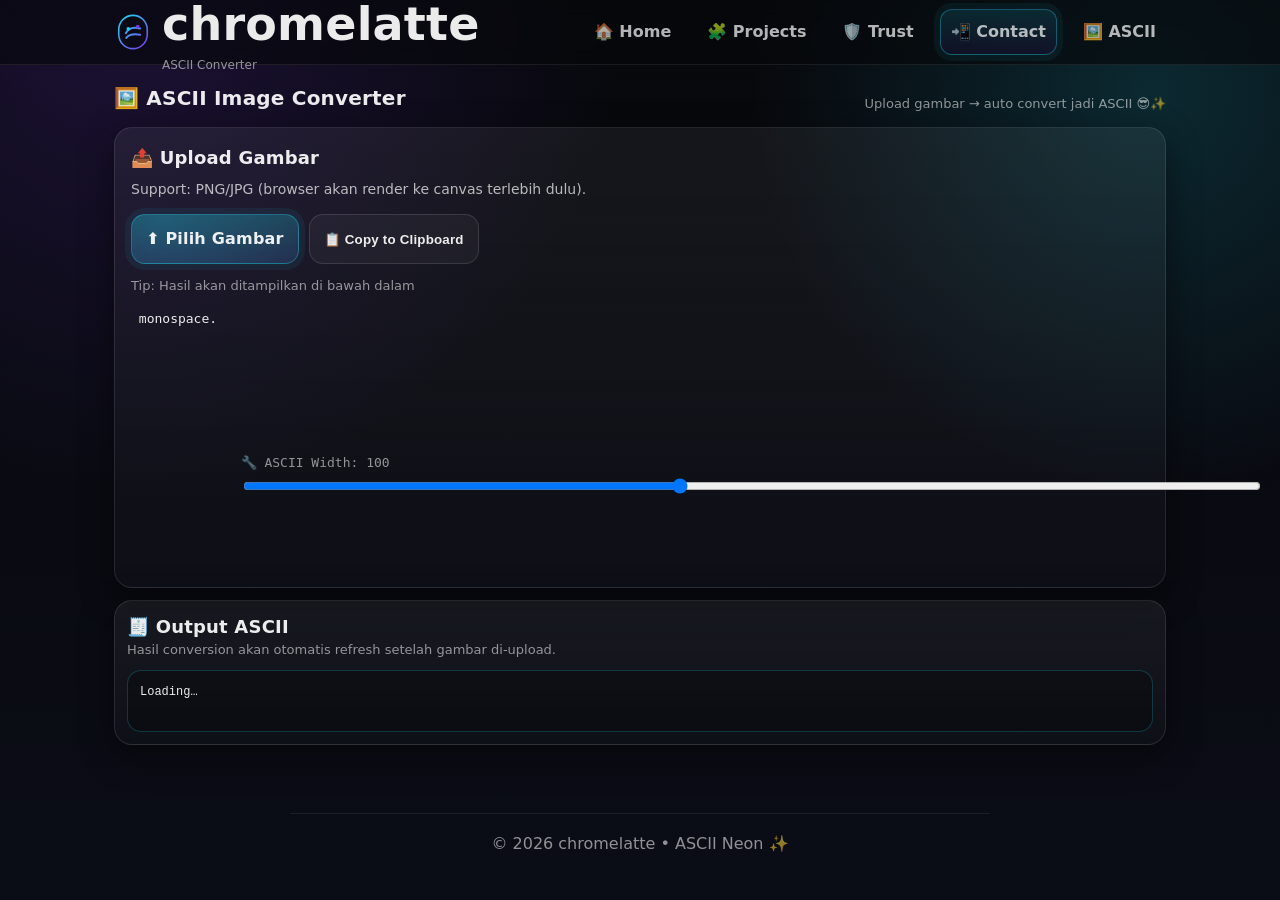
==== ascii.html @ de027ec0 "tambah halaman ascii dan update navigasi" ====
<!doctype html>
<html lang="id">
<head>
  <meta charset="utf-8" />
  <meta name="viewport" content="width=device-width, initial-scale=1" />
  <title>ASCII Image Converter</title>
  <link rel="stylesheet" href="css/style.css" />
</head>
<body>
  <header class="nav">
    <div class="container nav-inner">
      <a class="brand" href="index.html" aria-label="Home">
        <svg width="38" height="38" viewBox="0 0 48 48" fill="none" xmlns="http://www.w3.org/2000/svg" aria-hidden="true">
          <defs>
            <linearGradient id="g" x1="8" y1="6" x2="42" y2="44" gradientUnits="userSpaceOnUse">
              <stop stop-color="#22D3EE"/>
              <stop offset="1" stop-color="#7C3AED"/>
            </linearGradient>
          </defs>
          <path d="M24 3C33.9 3 42 11.1 42 21V27C42 36.9 33.9 45 24 45C14.1 45 6 36.9 6 27V21C6 11.1 14.1 3 24 3Z" stroke="url(#g)" stroke-width="2"/>
          <path d="M15 25.5C18.2 19 24 17 33 19.5" stroke="url(#g)" stroke-width="2.5" stroke-linecap="round"/>
          <path d="M15.5 31.5C19 27 24 26 33 27.5" stroke="url(#g)" stroke-width="2.5" stroke-linecap="round"/>
          <circle cx="18" cy="20" r="2.2" fill="#22D3EE"/>
          <circle cx="30" cy="17" r="2.2" fill="#7C3AED"/>
        </svg>

        <span class="brand-text">
          <span class="title">chromelatte</span>
          <span class="subtitle">ASCII Converter</span>
        </span>
      </a>

      <nav class="nav-links" aria-label="Primary">
        <a class="nav-link" data-navlink href="index.html">🏠 Home</a>
        <a class="nav-link" data-navlink href="projects.html">🧩 Projects</a>
        <a class="nav-link" data-navlink href="trust.html">🛡️ Trust</a>
        <a class="nav-link nav-cta" data-navlink href="contact.html">📲 Contact</a>
        <a class="nav-link" data-navlink href="ascii.html">🖼️ ASCII</a>
      </nav>

      <button class="burger" type="button" data-burger aria-label="Open menu" aria-expanded="false">
        <span class="burger-lines" aria-hidden="true">
          <span></span><span></span><span></span>
        </span>
      </button>
    </div>

    <div class="mobile-panel" data-mobile-panel>
      <div class="container">
        <div class="mobile-links" aria-label="Mobile Navigation">
          <a class="nav-link" data-navlink href="index.html">🏠 Home</a>
          <a class="nav-link" data-navlink href="projects.html">🧩 Projects</a>
          <a class="nav-link" data-navlink href="trust.html">🛡️ Trust</a>
          <a class="nav-link" data-navlink href="ascii.html">🖼️ ASCII</a>
          <a class="nav-link nav-cta" data-navlink href="contact.html">📲 Contact</a>
        </div>
      </div>
    </div>
  </header>

  <main>
    <section class="section">
      <div class="container">
        <div class="section-head">
          <h2 class="h2">🖼️ ASCII Image Converter</h2>
          <p class="small-note">Upload gambar → auto convert jadi ASCII 😎✨</p>
        </div>

        <div class="grid" style="grid-template-columns: 1fr; gap: 12px;">
          <div class="callout">
            <h3 class="card-title">📤 Upload Gambar</h3>
            <p class="card-desc">Support: PNG/JPG (browser akan render ke canvas terlebih dulu).</p>

            <div class="card-actions" style="margin-top: 10px;">
              <label class="btn btn-primary" style="cursor:pointer;">
                ⬆️ Pilih Gambar
                <input id="imageInput" type="file" accept="image/*" style="display:none" />
              </label>

              <button id="copyBtn" class="btn" type="button" disabled>
                📋 Copy to Clipboard
              </button>
            </div>

            <p class="small-note" style="margin-top: 12px;">
              Tip: Hasil akan ditampilkan di bawah dalam <code><pre></code> monospace.
            </p>

            <div style="margin-top: 14px;">
              <label class="small-note" for="widthRange">🔧 ASCII Width: <span id="widthValue">100</span></label>
              <input id="widthRange" type="range" min="40" max="180" value="100" step="1" style="width:100%; margin-top:6px;" />
            </div>
          </div>

          <div class="callout" style="padding: 12px;">
            <h3 class="card-title">🧾 Output ASCII</h3>
            <p class="small-note">Hasil conversion akan otomatis refresh setelah gambar di-upload.</p>

            <pre id="asciiOutput"
                 style="margin: 10px 0 0; padding: 12px; border-radius: 14px; border: 1px solid rgba(34, 211, 238, 0.22); background: rgba(0,0,0,0.25); overflow:auto; font-family: ui-monospace, SFMono-Regular, Menlo, Monaco, Consolas, 'Liberation Mono', 'Courier New', monospace; font-size: 12px; max-height: 55vh;">
Loading…
            </pre>
          </div>
        </div>
      </div>
    </section>
  </main>

  <footer class="footer">
    <div class="line container">© <span id="year"></span> chromelatte • ASCII Neon ✨</div>
  </footer>

  <script>
    document.getElementById('year').textContent = new Date().getFullYear();
  </script>

  <script>
    const imageInput = document.getElementById('imageInput');
    const asciiOutput = document.getElementById('asciiOutput');
    const copyBtn = document.getElementById('copyBtn');
    const widthRange = document.getElementById('widthRange');
    const widthValue = document.getElementById('widthValue');

    // Dark Minimal Neon palette by character density
    // From lightest -> darkest. We'll reverse based on luminance.
    const charset = ' .,:;i1tfLCG08@';

    widthValue.textContent = widthRange.value;
    widthRange.addEventListener('input', () => {
      widthValue.textContent = widthRange.value;
      // If we already have an ASCII output, regenerate from last image if available
      if (lastImageBitmap) {
        generateAsciiFromBitmap(lastImageBitmap);
      }
    });

    let lastImageBitmap = null;

    imageInput.addEventListener('change', async (e) => {
      const file = e.target.files && e.target.files[0];
      if (!file) return;

      const bitmap = await createImageBitmap(file);
      lastImageBitmap = bitmap;
      await generateAsciiFromBitmap(bitmap);
    });

    async function generateAsciiFromBitmap(bitmap) {
      try {
        asciiOutput.textContent = '⏳ Converting...';
        copyBtn.disabled = true;

        const targetWidth = Number(widthRange.value);

        // Calculate aspect ratio correction for font: characters are taller than wide.
        // Empirically 0.55 works okay.
        const aspect = bitmap.height / bitmap.width;
        const fontAspect = 0.55;
        const targetHeight = Math.max(1, Math.round(targetWidth * aspect * fontAspect));

        const canvas = document.createElement('canvas');
        const ctx = canvas.getContext('2d', { willReadFrequently: true });
        canvas.width = targetWidth;
        canvas.height = targetHeight;

        // Draw and sample
        ctx.drawImage(bitmap, 0, 0, targetWidth, targetHeight);
        const imgData = ctx.getImageData(0, 0, targetWidth, targetHeight);
        const data = imgData.data;

        // Build ASCII
        let out = '';
        for (let y = 0; y < targetHeight; y++) {
          for (let x = 0; x < targetWidth; x++) {
            const i = (y * targetWidth + x) * 4;
            const r = data[i];
            const g = data[i + 1];
            const b = data[i + 2];

            // Relative luminance
            const lum = 0.2126 * r + 0.7152 * g + 0.0722 * b;

            // Map lum (0..255) to charset index
            const idx = Math.floor((lum / 255) * (charset.length - 1));
            // Darker pixels should use denser chars at the end, so invert index.
            const char = charset[charset.length - 1 - idx];
            out += char;
          }
          out += '\n';
        }

        asciiOutput.textContent = out;
        copyBtn.disabled = false;
      } catch (err) {
        console.error(err);
        asciiOutput.textContent = '❌ Gagal mengonversi. Coba gambar lain ya.';
        copyBtn.disabled = true;
      }
    }

    copyBtn.addEventListener('click', async () => {
      const text = asciiOutput.textContent || '';
      if (!text.trim() || text.trim() === 'Loading…') return;

      try {
        await navigator.clipboard.writeText(text);
        copyBtn.textContent = '✅ Copied!';
        setTimeout(() => {
          copyBtn.textContent = '📋 Copy to Clipboard';
        }, 1200);
      } catch (err) {
        console.error(err);
        // Fallback: select & copy
        const range = document.createRange();
        range.selectNodeContents(asciiOutput);
        const sel = window.getSelection();
        sel.removeAllRanges();
        sel.addRange(range);
        document.execCommand('copy');
        sel.removeAllRanges();
        copyBtn.textContent = '✅ Copied!';
        setTimeout(() => {
          copyBtn.textContent = '📋 Copy to Clipboard';
        }, 1200);
      }
    });
  </script>
</body>
</html>
---- css/style.css ----
/* css/style.css
   Dark Minimalist Portfolio (Neon Accent) - mobile-first
   - Layout: Flexbox + Grid
   - Responsif: media queries untuk tablet & desktop
   - Safety: images & cards use max-width: 100%; height: auto;
*/

:root {
  --bg: #07080c;
  --bg2: #0b0d16;
  --card: rgba(255, 255, 255, 0.04);
  --card2: rgba(255, 255, 255, 0.06);
  --text: rgba(255, 255, 255, 0.92);
  --muted: rgba(255, 255, 255, 0.7);
  --muted2: rgba(255, 255, 255, 0.55);

  --neon: #7c3aed; /* violet */
  --neon2: #22d3ee; /* cyan */
  --good: #34d399;
  --warn: #fbbf24;

  --ring: rgba(124, 58, 237, 0.35);
  --shadow: 0 18px 60px rgba(0, 0, 0, 0.55);
  --shadow2: 0 10px 35px rgba(0, 0, 0, 0.45);

  --radius: 18px;
  --radius2: 14px;

  --maxw: 1100px;

  --nav-h: 64px;
}

* { box-sizing: border-box; }
html, body { height: 100%; }

body {
  margin: 0;
  font-family: ui-sans-serif, system-ui, -apple-system, Segoe UI, Roboto, Arial, "Noto Sans", "Helvetica Neue", sans-serif;
  color: var(--text);
  background:
    radial-gradient(900px circle at 10% 0%, rgba(124, 58, 237, 0.18), transparent 55%),
    radial-gradient(800px circle at 90% 10%, rgba(34, 211, 238, 0.16), transparent 50%),
    linear-gradient(180deg, var(--bg), var(--bg2));
  line-height: 1.5;
}

a { color: inherit; text-decoration: none; }

/* Accessibility */
:focus-visible {
  outline: 2px solid rgba(34, 211, 238, 0.75);
  outline-offset: 3px;
}

/* Responsive safety: images */
img, video, svg {
  max-width: 100%;
  height: auto;
  display: block;
}

/* Layout containers */
.container {
  width: 100%;
  max-width: var(--maxw);
  margin: 0 auto;
  padding: 0 16px;
}

/* Navbar */
.nav {
  position: sticky;
  top: 0;
  z-index: 50;
  backdrop-filter: blur(10px);
  background: rgba(7, 8, 12, 0.65);
  border-bottom: 1px solid rgba(255, 255, 255, 0.08);
}

.nav-inner {
  height: var(--nav-h);
  display: flex;
  align-items: center;
  justify-content: space-between;
  gap: 12px;
}

.brand {
  display: flex;
  align-items: center;
  gap: 10px;
  min-width: 0;
}

.brand .title {
  font-weight: 800;
  letter-spacing: 0.2px;
  white-space: nowrap;
  overflow: hidden;
  text-overflow: ellipsis;
}

.brand .subtitle {
  font-size: 12px;
  color: var(--muted2);
  margin-top: -2px;
}

.brand-text {
  display: flex;
  flex-direction: column;
}

/* Desktop nav links */
.nav-links {
  display: none;
  align-items: center;
  gap: 16px;
}

.nav-link {
  font-weight: 600;
  color: var(--muted);
  padding: 10px 10px;
  border-radius: 12px;
  transition: 160ms ease;
}

.nav-link:hover {
  color: var(--text);
  background: rgba(255, 255, 255, 0.06);
}

.nav-cta {
  border: 1px solid rgba(34, 211, 238, 0.35);
  box-shadow: 0 0 0 6px rgba(34, 211, 238, 0.06);
  background: linear-gradient(180deg, rgba(34, 211, 238, 0.14), rgba(124, 58, 237, 0.09));
}

/* Hamburger */
.burger {
  width: 44px;
  height: 44px;
  display: grid;
  place-items: center;
  border-radius: 14px;
  border: 1px solid rgba(255, 255, 255, 0.12);
  background: rgba(255, 255, 255, 0.04);
  cursor: pointer;
}

.burger-lines {
  width: 20px;
  height: 14px;
  position: relative;
}

.burger-lines span {
  position: absolute;
  left: 0;
  right: 0;
  height: 2px;
  border-radius: 999px;
  background: rgba(255, 255, 255, 0.9);
  transition: 180ms ease;
}

.burger-lines span:nth-child(1) { top: 0; }
.burger-lines span:nth-child(2) { top: 6px; }
.burger-lines span:nth-child(3) { top: 12px; }

/* Mobile menu panel */
.mobile-panel {
  display: block;
  overflow: hidden;
  max-height: 0;
  transition: max-height 220ms ease;
  border-top: 1px solid rgba(255, 255, 255, 0.06);
}

.mobile-panel.open {
  max-height: 360px;
}

.mobile-links {
  padding: 14px 0 18px;
  display: grid;
  gap: 10px;
}

.mobile-links .nav-link {
  padding: 12px 14px;
  margin: 0 16px;
  border: 1px solid rgba(255, 255, 255, 0.10);
  background: rgba(255, 255, 255, 0.03);
}

/* Hero */
.hero {
  padding: 26px 0 30px;
}

.hero-grid {
  display: grid;
  gap: 18px;
}

.kicker {
  display: inline-flex;
  align-items: center;
  gap: 10px;
  padding: 10px 14px;
  border-radius: 999px;
  border: 1px solid rgba(124, 58, 237, 0.35);
  background: rgba(124, 58, 237, 0.08);
  color: rgba(255, 255, 255, 0.85);
  font-weight: 700;
}

.title {
  font-size: clamp(28px, 7vw, 46px);
  line-height: 1.08;
  margin: 10px 0 8px;
}

.neon-text {
  background: linear-gradient(90deg, var(--neon2), var(--neon));
  -webkit-background-clip: text;
  background-clip: text;
  color: transparent;
}

.lead {
  color: var(--muted);
  font-size: 16px;
  margin: 0 0 16px;
}

.hero-actions {
  display: flex;
  flex-wrap: wrap;
  gap: 12px;
  margin-top: 8px;
}

.btn {
  display: inline-flex;
  align-items: center;
  justify-content: center;
  gap: 10px;
  padding: 12px 14px;
  border-radius: 14px;
  border: 1px solid rgba(255, 255, 255, 0.12);
  background: rgba(255, 255, 255, 0.04);
  color: var(--text);
  font-weight: 800;
  letter-spacing: 0.2px;
  transition: 160ms ease;
  user-select: none;
}

.btn:hover {
  transform: translateY(-1px);
  background: rgba(255, 255, 255, 0.06);
}

.btn-primary {
  border-color: rgba(34, 211, 238, 0.35);
  background:
    radial-gradient(600px circle at 20% 10%, rgba(34, 211, 238, 0.25), transparent 40%),
    linear-gradient(180deg, rgba(34, 211, 238, 0.16), rgba(124, 58, 237, 0.10));
  box-shadow: 0 0 0 6px rgba(34, 211, 238, 0.07);
}

.btn-ghost { background: rgba(255, 255, 255, 0.03); }

.hero-card {
  border: 1px solid rgba(255, 255, 255, 0.10);
  border-radius: var(--radius);
  background: linear-gradient(180deg, rgba(255, 255, 255, 0.06), rgba(255, 255, 255, 0.02));
  box-shadow: var(--shadow2);
  padding: 16px;
  position: relative;
  overflow: hidden;
}

.hero-card::before {
  content: "";
  position: absolute;
  inset: -2px;
  background:
    radial-gradient(400px circle at 30% 20%, rgba(124, 58, 237, 0.28), transparent 55%),
    radial-gradient(360px circle at 80% 0%, rgba(34, 211, 238, 0.22), transparent 55%);
  pointer-events: none;
}

.hero-card > * { position: relative; }

/* Sections */
.section {
  padding: 18px 0 40px;
}

.section-head {
  display: flex;
  align-items: flex-end;
  justify-content: space-between;
  gap: 12px;
  margin-bottom: 14px;
}

.h2 {
  margin: 0;
  font-size: 20px;
  letter-spacing: 0.2px;
}

.small-note {
  color: var(--muted2);
  font-size: 13px;
  margin: 0;
}

/* Card grid */
.grid {
  display: grid;
  gap: 12px;
}

/* On mobile we show 1 column */
.grid.projects {
  grid-template-columns: 1fr;
}

.card {
  border: 1px solid rgba(255, 255, 255, 0.10);
  border-radius: var(--radius);
  background: rgba(255, 255, 255, 0.04);
  box-shadow: var(--shadow2);
  overflow: hidden;
}

.card-inner {
  padding: 16px;
}

.badges {
  display: flex;
  flex-wrap: wrap;
  gap: 8px;
  margin-bottom: 10px;
}

.badge {
  display: inline-flex;
  align-items: center;
  gap: 8px;
  padding: 8px 10px;
  border-radius: 999px;
  border: 1px solid rgba(255, 255, 255, 0.12);
  background: rgba(255, 255, 255, 0.03);
  font-weight: 800;
  font-size: 12px;
  color: rgba(255, 255, 255, 0.82);
}

.badge i {
  width: 9px;
  height: 9px;
  border-radius: 50%;
  display: inline-block;
  background: var(--neon2);
  box-shadow: 0 0 0 6px rgba(34, 211, 238, 0.12);
}

.badge.good i { background: var(--good); box-shadow: 0 0 0 6px rgba(52, 211, 153, 0.12); }
.badge.warn i { background: var(--warn); box-shadow: 0 0 0 6px rgba(251, 191, 36, 0.12); }

.card-title {
  font-size: 18px;
  margin: 0;
  letter-spacing: 0.2px;
}

.card-desc {
  color: var(--muted);
  margin: 8px 0 14px;
  font-size: 14px;
}

.card-actions {
  display: flex;
  flex-wrap: wrap;
  gap: 10px;
}

.card .thumb {
  padding: 14px 16px 0;
}

.thumb-illus {
  width: 100%;
  border-radius: 16px;
  border: 1px solid rgba(255, 255, 255, 0.10);
  background:
    radial-gradient(500px circle at 10% 0%, rgba(34, 211, 238, 0.18), transparent 50%),
    radial-gradient(500px circle at 90% 0%, rgba(124, 58, 237, 0.20), transparent 50%),
    rgba(255, 255, 255, 0.03);
}

/* Trust cards / Wall of Trust */
.callout {
  padding: 16px;
  border-radius: var(--radius);
  border: 1px solid rgba(255, 255, 255, 0.10);
  background: linear-gradient(180deg, rgba(255, 255, 255, 0.06), rgba(255, 255, 255, 0.02));
  box-shadow: var(--shadow2);
}

/* Neon glow tokens for Trust page */
.trust-wall {
  margin-top: 14px;
}

.trust-grid {
  display: grid;
  grid-template-columns: 1fr;
  gap: 12px;
}

/* Testimonial cards: border Neon Glow + hover grow */
.testimonial {
  border-radius: var(--radius2);
  background: rgba(255, 255, 255, 0.03);
  border: 1px solid rgba(34, 211, 238, 0.28);
  box-shadow: 0 0 0 1px rgba(124, 58, 237, 0.18), var(--shadow2);
  padding: 16px;
  transition: transform 180ms ease, box-shadow 180ms ease, border-color 180ms ease;
}

.testimonial.neon-purple {
  border-color: rgba(124, 58, 237, 0.32);
  box-shadow: 0 0 0 1px rgba(34, 211, 238, 0.16), var(--shadow2);
}

.testimonial:hover {
  transform: scale(1.02);
  border-color: rgba(34, 211, 238, 0.52);
  box-shadow: 0 0 0 1px rgba(124, 58, 237, 0.26), 0 18px 60px rgba(0, 0, 0, 0.55);
}

.testimonial .row {
  display: flex;
  align-items: center;
  justify-content: space-between;
  gap: 10px;
}

.testimonial .who {
  display: flex;
  align-items: center;
  gap: 10px;
  min-width: 0;
}

.avatar {
  width: 40px;
  height: 40px;
  border-radius: 14px;
  background:
    radial-gradient(16px 16px at 25% 30%, rgba(34, 211, 238, 0.55), transparent 60%),
    radial-gradient(18px 18px at 70% 70%, rgba(124, 58, 237, 0.55), transparent 60%),
    rgba(255, 255, 255, 0.04);
  border: 1px solid rgba(255, 255, 255, 0.10);
  flex: 0 0 auto;
}

.testimonial .name {
  font-weight: 900;
  letter-spacing: 0.2px;
  white-space: nowrap;
  overflow: hidden;
  text-overflow: ellipsis;
}

.testimonial .meta {
  color: rgba(255, 255, 255, 0.62);
  font-size: 12px;
}

.testimonial p {
  margin: 12px 0 0;
  color: var(--muted);
  font-size: 14px;
}

/* Leave your vibe CTA */
.vibe-cta {
  margin-top: 16px;
  display: flex;
  justify-content: center;
}

.vibe-btn {
  display: inline-flex;
  align-items: center;
  justify-content: center;
  gap: 10px;
  padding: 16px 18px;
  border-radius: 18px;
  border: 1px solid rgba(34, 211, 238, 0.40);
  background:
    radial-gradient(600px circle at 20% 10%, rgba(34, 211, 238, 0.30), transparent 45%),
    radial-gradient(600px circle at 85% 0%, rgba(124, 58, 237, 0.24), transparent 55%),
    rgba(255, 255, 255, 0.03);
  font-weight: 950;
  letter-spacing: 0.2px;
  box-shadow: 0 0 0 6px rgba(34, 211, 238, 0.06);
  color: var(--text);
  animation: vibePulse 1.8s ease-in-out infinite;
}

@keyframes vibePulse {
  0%, 100% { transform: translateY(0) scale(1); box-shadow: 0 0 0 6px rgba(34, 211, 238, 0.06); }
  50% { transform: translateY(-2px) scale(1.02); box-shadow: 0 0 0 10px rgba(34, 211, 238, 0.10); }
}

/* Layout for Trust wall at tablet/desktop */
@media (min-width: 768px) {
  .trust-grid { grid-template-columns: repeat(2, minmax(0, 1fr)); }
}

@media (min-width: 1024px) {
  .trust-grid { grid-template-columns: repeat(3, minmax(0, 1fr)); }
}


.list {
  margin: 12px 0 0;
  padding-left: 18px;
  color: var(--muted);
}

.list li { margin: 8px 0; }

/* Footer */
.footer {
  padding: 28px 0 40px;
  color: var(--muted2);
  text-align: center;
}

.footer .line {
  max-width: 700px;
  margin: 0 auto;
  border-top: 1px solid rgba(255, 255, 255, 0.08);
  padding-top: 18px;
}

/* Media queries */
@media (min-width: 768px) {
  .container { padding: 0 24px; }
  .hero { padding: 40px 0 42px; }
  .hero-grid { grid-template-columns: 1.1fr 0.9fr; align-items: start; }
  .grid.projects { grid-template-columns: repeat(2, minmax(0, 1fr)); }
}

@media (min-width: 1024px) {
  .container { padding: 0 24px; }

  .nav-links { display: flex; }
  .burger { display: none; }
  .mobile-panel { display: none; }

  .grid.projects { grid-template-columns: repeat(3, minmax(0, 1fr)); }
}

@media (prefers-reduced-motion: reduce) {
  .mobile-panel { transition: none; }
  .btn, .nav-link { transition: none; }
  .burger-lines span { transition: none; }
}
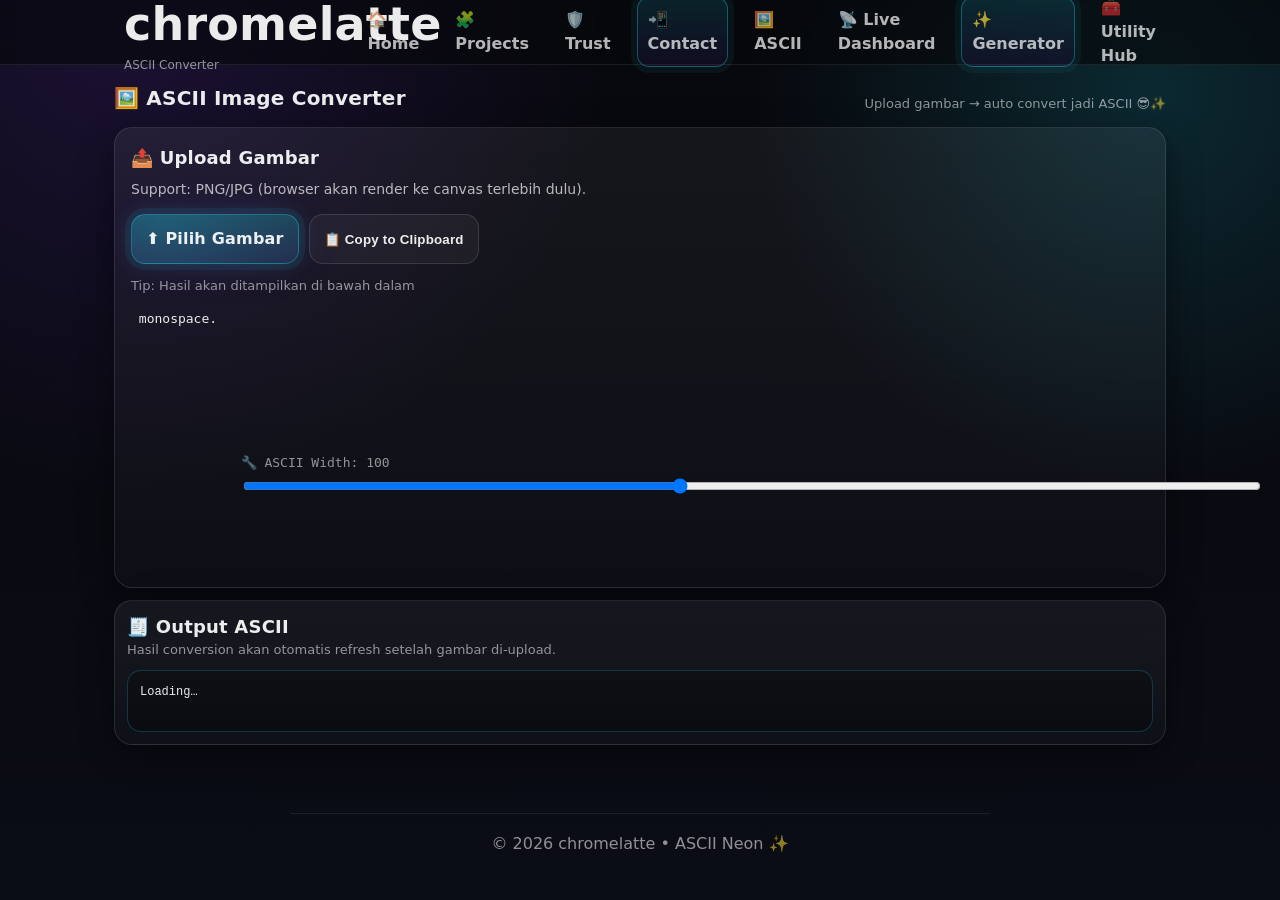
==== commit bc6cf5a9: "Update: Refactor navigation across all pages and integrate utility-hub" ====
--- a/ascii.html
+++ b/ascii.html
@@ -36,6 +36,9 @@
         <a class="nav-link" data-navlink href="trust.html">🛡️ Trust</a>
         <a class="nav-link nav-cta" data-navlink href="contact.html">📲 Contact</a>
         <a class="nav-link" data-navlink href="ascii.html">🖼️ ASCII</a>
+        <a class="nav-link" data-navlink href="dashboard.html">📡 Live Dashboard</a>
+        <a class="nav-link nav-cta" data-navlink href="generator.html">✨ Generator</a>
+        <a class="nav-link" data-navlink href="utility-hub.html">🧰 Utility Hub</a>
       </nav>
 
       <button class="burger" type="button" data-burger aria-label="Open menu" aria-expanded="false">
@@ -53,10 +56,13 @@
           <a class="nav-link" data-navlink href="trust.html">🛡️ Trust</a>
           <a class="nav-link" data-navlink href="ascii.html">🖼️ ASCII</a>
           <a class="nav-link nav-cta" data-navlink href="contact.html">📲 Contact</a>
+          <a class="nav-link" data-navlink href="dashboard.html">📡 Live Dashboard</a>
+          <a class="nav-link nav-cta" data-navlink href="generator.html">✨ Generator</a>
         </div>
       </div>
     </div>
   </header>
+
 
   <main>
     <section class="section">
--- a/css/style.css
+++ b/css/style.css
@@ -270,8 +270,27 @@
   background:
     radial-gradient(600px circle at 20% 10%, rgba(34, 211, 238, 0.25), transparent 40%),
     linear-gradient(180deg, rgba(34, 211, 238, 0.16), rgba(124, 58, 237, 0.10));
-  box-shadow: 0 0 0 6px rgba(34, 211, 238, 0.07);
-}
+  box-shadow:
+    0 0 0 6px rgba(34, 211, 238, 0.07),
+    0 0 24px rgba(34, 211, 238, 0.12),
+    0 0 46px rgba(124, 58, 237, 0.10);
+  position: relative;
+}
+
+/* Neon hover for generator buttons */
+.btn-primary:hover {
+  box-shadow:
+    0 0 0 6px rgba(34, 211, 238, 0.10),
+    0 0 34px rgba(34, 211, 238, 0.18),
+    0 0 58px rgba(124, 58, 237, 0.16);
+}
+
+.btn-primary:disabled {
+  opacity: 0.55;
+  transform: none;
+  box-shadow: 0 0 0 6px rgba(34, 211, 238, 0.05);
+}
+
 
 .btn-ghost { background: rgba(255, 255, 255, 0.03); }
 
@@ -535,8 +554,163 @@
   .trust-grid { grid-template-columns: repeat(3, minmax(0, 1fr)); }
 }
 
+/* ===== Dashboard (Live Economic / Gov / BMKG) ===== */
+.dash-grid {
+  grid-template-columns: 1fr;
+}
+
+.dash-card {
+  background: rgba(255, 255, 255, 0.04);
+  border: 1px solid rgba(34, 211, 238, 0.24);
+  box-shadow: 0 0 0 1px rgba(124, 58, 237, 0.12), var(--shadow2);
+  overflow: hidden;
+}
+
+.dash-card .card-inner {
+  padding: 16px;
+}
+
+.dash-table {
+  width: 100%;
+  border-collapse: collapse;
+  overflow: hidden;
+}
+
+.dash-table th,
+.dash-table td {
+  padding: 10px 10px;
+  border-bottom: 1px solid rgba(255, 255, 255, 0.08);
+  text-align: left;
+  vertical-align: middle;
+}
+
+.dash-table th {
+  font-size: 12px;
+  color: rgba(255, 255, 255, 0.65);
+  letter-spacing: 0.2px;
+}
+
+.delta {
+  font-weight: 950;
+  padding: 6px 10px;
+  border-radius: 999px;
+  display: inline-flex;
+  align-items: center;
+  gap: 8px;
+  border: 1px solid rgba(255, 255, 255, 0.10);
+  background: rgba(255, 255, 255, 0.02);
+}
+
+.delta.good {
+  color: rgba(52, 211, 153, 0.95);
+  border-color: rgba(52, 211, 153, 0.35);
+  background: rgba(52, 211, 153, 0.08);
+}
+
+.delta.bad {
+  color: rgba(248, 113, 113, 0.95);
+  border-color: rgba(248, 113, 113, 0.35);
+  background: rgba(248, 113, 113, 0.08);
+}
+
+.delta.neutral {
+  color: rgba(255, 255, 255, 0.70);
+}
+
+.table-wrap {
+  border-radius: 16px;
+  border: 1px solid rgba(255, 255, 255, 0.10);
+  background: rgba(0,0,0,0.14);
+  overflow: hidden;
+}
+
+.feed {
+  display: grid;
+  gap: 10px;
+}
+
+.feed-item {
+  display: block;
+  padding: 12px 12px;
+  border-radius: 14px;
+  border: 1px solid rgba(255, 255, 255, 0.10);
+  background: rgba(255, 255, 255, 0.03);
+  transition: transform 160ms ease, border-color 160ms ease, background 160ms ease;
+}
+
+.feed-item:hover {
+  transform: translateY(-1px);
+  border-color: rgba(34, 211, 238, 0.35);
+  background: rgba(255, 255, 255, 0.05);
+}
+
+.feed-title {
+  font-weight: 900;
+  line-height: 1.25;
+}
+
+.feed-meta {
+  margin-top: 6px;
+  font-size: 12px;
+  color: rgba(255, 255, 255, 0.62);
+}
+
+.shimmer {
+  position: relative;
+  overflow: hidden;
+}
+
+.shimmer::after {
+  content: "";
+  position: absolute;
+  inset: 0;
+  transform: translateX(-100%);
+  background: linear-gradient(90deg, transparent, rgba(255,255,255,0.08), transparent);
+  animation: shimmerMove 1.1s ease-in-out infinite;
+}
+
+@keyframes shimmerMove {
+  0% { transform: translateX(-100%); }
+  100% { transform: translateX(100%); }
+}
+
+.bmkg {
+  display: grid;
+  gap: 10px;
+}
+
+.bmkg-row {
+  display: grid;
+  grid-template-columns: 120px 1fr;
+  gap: 10px;
+  align-items: baseline;
+  padding: 10px 12px;
+  border-radius: 14px;
+  border: 1px solid rgba(255, 255, 255, 0.10);
+  background: rgba(0,0,0,0.14);
+}
+
+.bmkg-label {
+  font-weight: 900;
+  color: rgba(255,255,255,0.70);
+}
+
+.bmkg-value {
+  font-weight: 950;
+  word-break: break-word;
+}
+
+@media (min-width: 768px) {
+  .dash-grid { grid-template-columns: repeat(2, minmax(0, 1fr)); }
+}
+
+@media (min-width: 1024px) {
+  .dash-grid { grid-template-columns: repeat(3, minmax(0, 1fr)); }
+  .bmkg-row { grid-template-columns: 140px 1fr; }
+}
 
 .list {
+
   margin: 12px 0 0;
   padding-left: 18px;
   color: var(--muted);
@@ -576,9 +750,85 @@
   .grid.projects { grid-template-columns: repeat(3, minmax(0, 1fr)); }
 }
 
+/* ===== Generator (Neon Name / Secure Password / QR Code) ===== */
+.tabs {
+  display: flex;
+  flex-wrap: wrap;
+  gap: 10px;
+  align-items: center;
+}
+
+.tab-btn {
+  position: relative;
+  border-radius: 999px;
+  border: 1px solid rgba(255, 255, 255, 0.14);
+  background: rgba(255, 255, 255, 0.03);
+  color: rgba(255, 255, 255, 0.75);
+  padding: 10px 14px;
+  font-weight: 950;
+  letter-spacing: 0.2px;
+  cursor: pointer;
+  transition: 160ms ease;
+  user-select: none;
+}
+
+.tab-btn:hover {
+  border-color: rgba(34, 211, 238, 0.35);
+  color: rgba(255, 255, 255, 0.95);
+  background: rgba(255, 255, 255, 0.05);
+  transform: translateY(-1px);
+}
+
+.tab-btn.active {
+  color: rgba(255, 255, 255, 0.98);
+  border-color: rgba(34, 211, 238, 0.45);
+  box-shadow: 0 0 0 6px rgba(34, 211, 238, 0.07);
+  background:
+    radial-gradient(600px circle at 20% 10%, rgba(34, 211, 238, 0.22), transparent 45%),
+    radial-gradient(600px circle at 85% 0%, rgba(124, 58, 237, 0.18), transparent 55%),
+    rgba(255, 255, 255, 0.03);
+}
+
+.tool-panel {
+  margin-top: 0;
+  border-radius: var(--radius);
+}
+
+/* Smooth reveal when JS switches `hidden` */
+.tool-panel:not([hidden]) {
+  animation: toolFadeIn 180ms ease-out;
+}
+
+@keyframes toolFadeIn {
+  from { opacity: 0; transform: translateY(4px); }
+  to { opacity: 1; transform: translateY(0); }
+}
+
+.neon-preview {
+  font-size: 34px;
+  font-weight: 1000;
+  letter-spacing: 0.8px;
+  padding: 8px 10px;
+  border-radius: 14px;
+  border: 1px solid rgba(255, 255, 255, 0.10);
+  background:
+    radial-gradient(600px circle at 20% 10%, rgba(34, 211, 238, 0.12), transparent 40%),
+    rgba(255, 255, 255, 0.02);
+  text-align: center;
+  text-shadow:
+    0 0 6px rgba(34, 211, 238, 0.35),
+    0 0 18px rgba(34, 211, 238, 0.22);
+}
+
+#qrWrap {
+  scrollbar-color: rgba(34, 211, 238, 0.5) rgba(255, 255, 255, 0.05);
+}
+
 @media (prefers-reduced-motion: reduce) {
   .mobile-panel { transition: none; }
   .btn, .nav-link { transition: none; }
   .burger-lines span { transition: none; }
-}
-
+  .tool-panel:not([hidden]) { animation: none; }
+}
+
+
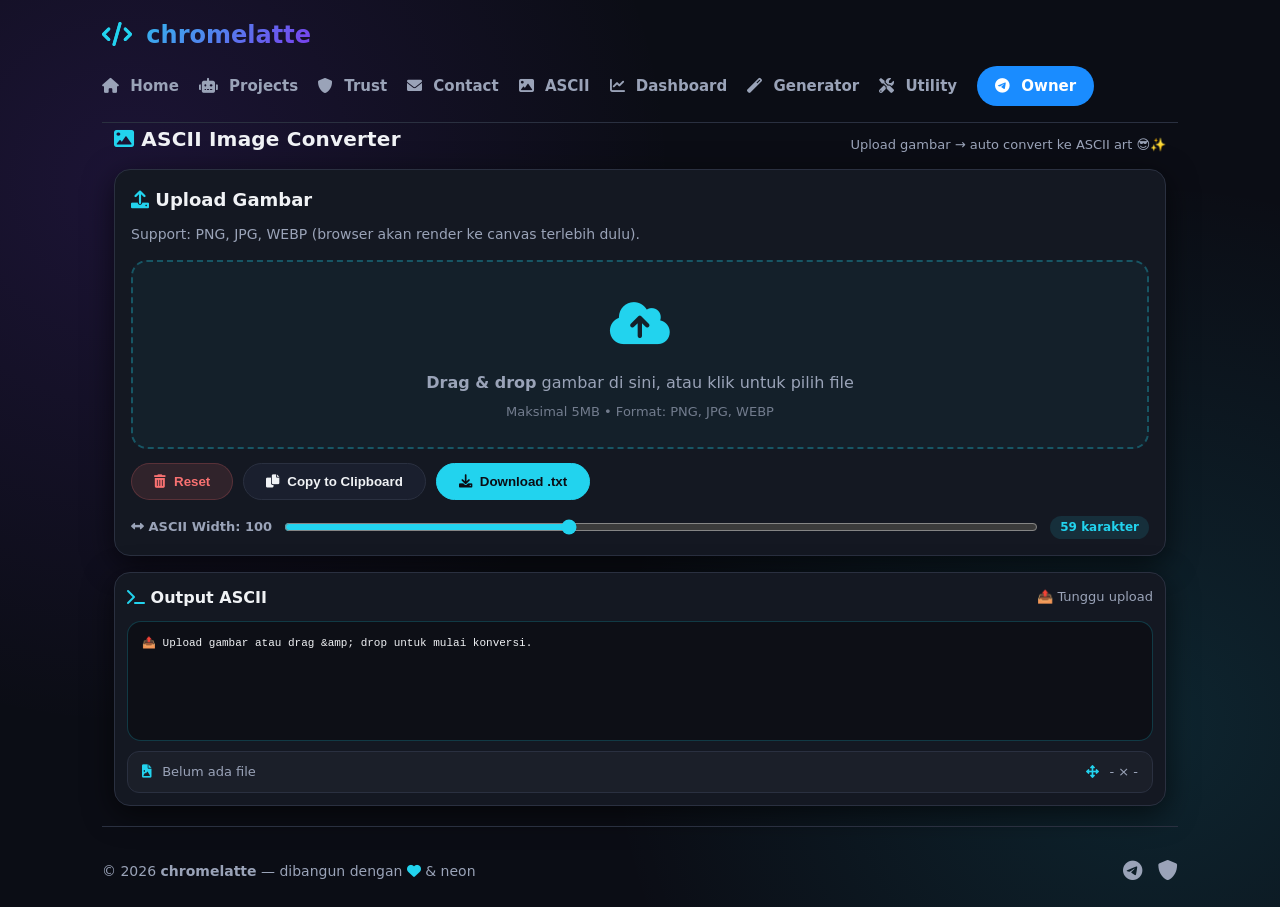
==== commit c692092f: "update portofolio terbaru" ====
--- a/ascii.html
+++ b/ascii.html
@@ -3,234 +3,504 @@
 <head>
   <meta charset="utf-8" />
   <meta name="viewport" content="width=device-width, initial-scale=1" />
-  <title>ASCII Image Converter</title>
+  <title>ASCII Image Converter • chromelatte 🖼️</title>
   <link rel="stylesheet" href="css/style.css" />
+  <link rel="stylesheet" href="https://cdnjs.cloudflare.com/ajax/libs/font-awesome/6.0.0-beta3/css/all.min.css" />
+  <style>
+    /* tambahan khusus ASCII */
+    .drop-zone {
+      border: 2px dashed rgba(34, 211, 238, 0.3);
+      border-radius: 16px;
+      padding: 24px;
+      text-align: center;
+      transition: 0.3s;
+      cursor: pointer;
+      background: rgba(34, 211, 238, 0.04);
+      margin-bottom: 14px;
+    }
+    .drop-zone:hover {
+      border-color: var(--cyan);
+      background: rgba(34, 211, 238, 0.08);
+    }
+    .drop-zone.dragover {
+      border-color: var(--purple);
+      background: rgba(124, 58, 237, 0.12);
+      transform: scale(1.01);
+    }
+    .drop-zone .icon-big {
+      font-size: 48px;
+      color: var(--cyan);
+      margin-bottom: 8px;
+    }
+    .drop-zone p {
+      color: var(--muted);
+      margin: 0;
+    }
+    .drop-zone .hint {
+      font-size: 13px;
+      margin-top: 6px;
+      color: var(--muted);
+      opacity: 0.7;
+    }
+    #asciiOutput {
+      margin: 10px 0 0;
+      padding: 14px;
+      border-radius: 14px;
+      border: 1px solid rgba(34, 211, 238, 0.22);
+      background: rgba(0, 0, 0, 0.35);
+      overflow: auto;
+      font-family: ui-monospace, SFMono-Regular, Menlo, Monaco, Consolas, 'Liberation Mono', 'Courier New', monospace;
+      font-size: 11px;
+      line-height: 1.3;
+      max-height: 55vh;
+      min-height: 120px;
+      color: var(--text);
+      white-space: pre-wrap;
+      word-break: break-all;
+    }
+    #asciiOutput.loading {
+      color: var(--muted);
+      font-style: italic;
+    }
+    #asciiOutput.error {
+      color: #f87171;
+      border-color: rgba(248, 113, 113, 0.3);
+    }
+    .status-bar {
+      display: flex;
+      align-items: center;
+      justify-content: space-between;
+      flex-wrap: wrap;
+      gap: 10px;
+      margin-top: 10px;
+      padding: 10px 14px;
+      border-radius: 12px;
+      background: rgba(255, 255, 255, 0.03);
+      border: 1px solid var(--border);
+    }
+    .status-bar .info {
+      color: var(--muted);
+      font-size: 13px;
+    }
+    .status-bar .info i {
+      color: var(--cyan);
+      margin-right: 6px;
+    }
+    .btn-reset {
+      background: rgba(248, 113, 113, 0.12);
+      border-color: rgba(248, 113, 113, 0.2);
+      color: #f87171;
+    }
+    .btn-reset:hover {
+      background: rgba(248, 113, 113, 0.2);
+    }
+    .badge-count {
+      display: inline-block;
+      background: rgba(34, 211, 238, 0.12);
+      color: var(--cyan);
+      padding: 2px 10px;
+      border-radius: 40px;
+      font-size: 12px;
+      font-weight: 700;
+    }
+    @media (max-width: 600px) {
+      .drop-zone .icon-big {
+        font-size: 32px;
+      }
+      #asciiOutput {
+        font-size: 9px;
+        max-height: 40vh;
+        min-height: 80px;
+      }
+    }
+  </style>
 </head>
 <body>
-  <header class="nav">
-    <div class="container nav-inner">
-      <a class="brand" href="index.html" aria-label="Home">
-        <svg width="38" height="38" viewBox="0 0 48 48" fill="none" xmlns="http://www.w3.org/2000/svg" aria-hidden="true">
-          <defs>
-            <linearGradient id="g" x1="8" y1="6" x2="42" y2="44" gradientUnits="userSpaceOnUse">
-              <stop stop-color="#22D3EE"/>
-              <stop offset="1" stop-color="#7C3AED"/>
-            </linearGradient>
-          </defs>
-          <path d="M24 3C33.9 3 42 11.1 42 21V27C42 36.9 33.9 45 24 45C14.1 45 6 36.9 6 27V21C6 11.1 14.1 3 24 3Z" stroke="url(#g)" stroke-width="2"/>
-          <path d="M15 25.5C18.2 19 24 17 33 19.5" stroke="url(#g)" stroke-width="2.5" stroke-linecap="round"/>
-          <path d="M15.5 31.5C19 27 24 26 33 27.5" stroke="url(#g)" stroke-width="2.5" stroke-linecap="round"/>
-          <circle cx="18" cy="20" r="2.2" fill="#22D3EE"/>
-          <circle cx="30" cy="17" r="2.2" fill="#7C3AED"/>
-        </svg>
-
-        <span class="brand-text">
-          <span class="title">chromelatte</span>
-          <span class="subtitle">ASCII Converter</span>
-        </span>
-      </a>
-
-      <nav class="nav-links" aria-label="Primary">
-        <a class="nav-link" data-navlink href="index.html">🏠 Home</a>
-        <a class="nav-link" data-navlink href="projects.html">🧩 Projects</a>
-        <a class="nav-link" data-navlink href="trust.html">🛡️ Trust</a>
-        <a class="nav-link nav-cta" data-navlink href="contact.html">📲 Contact</a>
-        <a class="nav-link" data-navlink href="ascii.html">🖼️ ASCII</a>
-        <a class="nav-link" data-navlink href="dashboard.html">📡 Live Dashboard</a>
-        <a class="nav-link nav-cta" data-navlink href="generator.html">✨ Generator</a>
-        <a class="nav-link" data-navlink href="utility-hub.html">🧰 Utility Hub</a>
+  <div class="container">
+    <!-- ===== NAVBAR ===== -->
+    <header class="navbar">
+      <div class="logo">
+        <i class="fas fa-code"></i> chromelatte
+      </div>
+      <button class="hamburger" id="menuToggle" aria-label="Menu">
+        <i class="fas fa-bars"></i>
+      </button>
+      <nav class="nav-links" id="navLinks">
+        <a href="index.html"><i class="fas fa-home"></i> Home</a>
+        <a href="projects.html"><i class="fas fa-robot"></i> Projects</a>
+        <a href="trust.html"><i class="fas fa-shield-alt"></i> Trust</a>
+        <a href="contact.html"><i class="fas fa-envelope"></i> Contact</a>
+        <a href="ascii.html"><i class="fas fa-image"></i> ASCII</a>
+        <a href="dashboard.html"><i class="fas fa-chart-line"></i> Dashboard</a>
+        <a href="generator.html"><i class="fas fa-magic"></i> Generator</a>
+        <a href="utility-hub.html"><i class="fas fa-tools"></i> Utility</a>
+        <a href="https://t.me/chromelatte" target="_blank" class="btn-telegram">
+          <i class="fab fa-telegram-plane"></i> Owner
+        </a>
       </nav>
-
-      <button class="burger" type="button" data-burger aria-label="Open menu" aria-expanded="false">
-        <span class="burger-lines" aria-hidden="true">
-          <span></span><span></span><span></span>
-        </span>
-      </button>
-    </div>
-
-    <div class="mobile-panel" data-mobile-panel>
-      <div class="container">
-        <div class="mobile-links" aria-label="Mobile Navigation">
-          <a class="nav-link" data-navlink href="index.html">🏠 Home</a>
-          <a class="nav-link" data-navlink href="projects.html">🧩 Projects</a>
-          <a class="nav-link" data-navlink href="trust.html">🛡️ Trust</a>
-          <a class="nav-link" data-navlink href="ascii.html">🖼️ ASCII</a>
-          <a class="nav-link nav-cta" data-navlink href="contact.html">📲 Contact</a>
-          <a class="nav-link" data-navlink href="dashboard.html">📡 Live Dashboard</a>
-          <a class="nav-link nav-cta" data-navlink href="generator.html">✨ Generator</a>
-        </div>
-      </div>
-    </div>
-  </header>
-
-
-  <main>
-    <section class="section">
-      <div class="container">
-        <div class="section-head">
-          <h2 class="h2">🖼️ ASCII Image Converter</h2>
-          <p class="small-note">Upload gambar → auto convert jadi ASCII 😎✨</p>
-        </div>
-
-        <div class="grid" style="grid-template-columns: 1fr; gap: 12px;">
-          <div class="callout">
-            <h3 class="card-title">📤 Upload Gambar</h3>
-            <p class="card-desc">Support: PNG/JPG (browser akan render ke canvas terlebih dulu).</p>
-
-            <div class="card-actions" style="margin-top: 10px;">
-              <label class="btn btn-primary" style="cursor:pointer;">
-                ⬆️ Pilih Gambar
+    </header>
+
+    <!-- ===== MAIN ===== -->
+    <main>
+      <section class="section">
+        <div class="container">
+          <div class="section-head">
+            <h2 class="h2"><i class="fas fa-image" style="color:var(--cyan);"></i> ASCII Image Converter</h2>
+            <p class="small-note">Upload gambar → auto convert ke ASCII art 😎✨</p>
+          </div>
+
+          <div class="grid" style="grid-template-columns: 1fr; gap: 16px;">
+            <!-- Upload area -->
+            <div class="callout">
+              <h3 class="card-title"><i class="fas fa-upload" style="color:var(--cyan);"></i> Upload Gambar</h3>
+              <p class="card-desc">Support: PNG, JPG, WEBP (browser akan render ke canvas terlebih dulu).</p>
+
+              <!-- Drop Zone -->
+              <div class="drop-zone" id="dropZone">
+                <div class="icon-big"><i class="fas fa-cloud-upload-alt"></i></div>
+                <p><strong>Drag &amp; drop</strong> gambar di sini, atau klik untuk pilih file</p>
+                <p class="hint">Maksimal 5MB • Format: PNG, JPG, WEBP</p>
                 <input id="imageInput" type="file" accept="image/*" style="display:none" />
-              </label>
-
-              <button id="copyBtn" class="btn" type="button" disabled>
-                📋 Copy to Clipboard
-              </button>
+              </div>
+
+              <!-- Tombol aksi -->
+              <div class="card-actions" style="margin-top: 12px; flex-wrap: wrap;">
+                <button id="resetBtn" class="btn btn-reset" type="button">
+                  <i class="fas fa-trash-alt"></i> Reset
+                </button>
+                <button id="copyBtn" class="btn" type="button" disabled>
+                  <i class="fas fa-copy"></i> Copy to Clipboard
+                </button>
+                <button id="downloadAsciiBtn" class="btn btn-primary" type="button" disabled>
+                  <i class="fas fa-download"></i> Download .txt
+                </button>
+              </div>
+
+              <!-- Settings -->
+              <div style="margin-top: 16px;">
+                <div style="display:flex; align-items:center; gap:12px; flex-wrap:wrap;">
+                  <label class="small-note" for="widthRange">
+                    <i class="fas fa-arrows-alt-h"></i> ASCII Width: <span id="widthValue">100</span>
+                  </label>
+                  <input id="widthRange" type="range" min="40" max="200" value="100" step="1"
+                         style="flex:1; min-width:140px; accent-color:var(--cyan);" />
+                  <span class="badge-count" id="charCount">0 karakter</span>
+                </div>
+              </div>
             </div>
 
-            <p class="small-note" style="margin-top: 12px;">
-              Tip: Hasil akan ditampilkan di bawah dalam <code><pre></code> monospace.
-            </p>
-
-            <div style="margin-top: 14px;">
-              <label class="small-note" for="widthRange">🔧 ASCII Width: <span id="widthValue">100</span></label>
-              <input id="widthRange" type="range" min="40" max="180" value="100" step="1" style="width:100%; margin-top:6px;" />
+            <!-- Output -->
+            <div class="callout" style="padding: 12px;">
+              <div style="display:flex; align-items:center; justify-content:space-between; flex-wrap:wrap; gap:8px; margin-bottom:8px;">
+                <h3 class="card-title" style="font-size:16px; margin:0;">
+                  <i class="fas fa-terminal" style="color:var(--cyan);"></i> Output ASCII
+                </h3>
+                <span class="small-note" id="statusText">Belum ada gambar</span>
+              </div>
+
+              <pre id="asciiOutput">📤 Upload gambar atau drag &amp; drop untuk mulai konversi.</pre>
+
+              <!-- Status bar -->
+              <div class="status-bar">
+                <span class="info" id="fileInfo">
+                  <i class="fas fa-info-circle"></i> Belum ada file
+                </span>
+                <span class="info" id="dimensionInfo">
+                  <i class="fas fa-arrows-alt"></i> - × -
+                </span>
+              </div>
             </div>
           </div>
-
-          <div class="callout" style="padding: 12px;">
-            <h3 class="card-title">🧾 Output ASCII</h3>
-            <p class="small-note">Hasil conversion akan otomatis refresh setelah gambar di-upload.</p>
-
-            <pre id="asciiOutput"
-                 style="margin: 10px 0 0; padding: 12px; border-radius: 14px; border: 1px solid rgba(34, 211, 238, 0.22); background: rgba(0,0,0,0.25); overflow:auto; font-family: ui-monospace, SFMono-Regular, Menlo, Monaco, Consolas, 'Liberation Mono', 'Courier New', monospace; font-size: 12px; max-height: 55vh;">
-Loading…
-            </pre>
-          </div>
         </div>
+      </section>
+    </main>
+
+    <!-- ===== FOOTER ===== -->
+    <footer class="footer">
+      <span>
+        © 2026 <strong>chromelatte</strong> — dibangun dengan
+        <i class="fas fa-heart" style="color:var(--cyan);"></i> &amp; neon
+      </span>
+      <div class="socials">
+        <a href="https://t.me/chromelatte" target="_blank" aria-label="Telegram">
+          <i class="fab fa-telegram-plane"></i>
+        </a>
+        <a href="https://t.me/ksduit" target="_blank" aria-label="Trust">
+          <i class="fas fa-shield-alt"></i>
+        </a>
       </div>
-    </section>
-  </main>
-
-  <footer class="footer">
-    <div class="line container">© <span id="year"></span> chromelatte • ASCII Neon ✨</div>
-  </footer>
-
+    </footer>
+  </div>
+
+  <!-- ===== SCRIPT ===== -->
   <script>
-    document.getElementById('year').textContent = new Date().getFullYear();
-  </script>
-
-  <script>
-    const imageInput = document.getElementById('imageInput');
-    const asciiOutput = document.getElementById('asciiOutput');
-    const copyBtn = document.getElementById('copyBtn');
-    const widthRange = document.getElementById('widthRange');
-    const widthValue = document.getElementById('widthValue');
-
-    // Dark Minimal Neon palette by character density
-    // From lightest -> darkest. We'll reverse based on luminance.
-    const charset = ' .,:;i1tfLCG08@';
-
-    widthValue.textContent = widthRange.value;
-    widthRange.addEventListener('input', () => {
-      widthValue.textContent = widthRange.value;
-      // If we already have an ASCII output, regenerate from last image if available
-      if (lastImageBitmap) {
-        generateAsciiFromBitmap(lastImageBitmap);
-      }
-    });
-
-    let lastImageBitmap = null;
-
-    imageInput.addEventListener('change', async (e) => {
-      const file = e.target.files && e.target.files[0];
-      if (!file) return;
-
-      const bitmap = await createImageBitmap(file);
-      lastImageBitmap = bitmap;
-      await generateAsciiFromBitmap(bitmap);
-    });
-
-    async function generateAsciiFromBitmap(bitmap) {
-      try {
-        asciiOutput.textContent = '⏳ Converting...';
+    (function() {
+      // Mobile menu toggle
+      const toggle = document.getElementById('menuToggle');
+      const links = document.getElementById('navLinks');
+      if (toggle && links) {
+        toggle.addEventListener('click', function(e) {
+          e.stopPropagation();
+          links.classList.toggle('open');
+          const icon = toggle.querySelector('i');
+          if (icon) {
+            icon.classList.toggle('fa-bars');
+            icon.classList.toggle('fa-times');
+          }
+        });
+        links.querySelectorAll('a').forEach(link => {
+          link.addEventListener('click', () => {
+            links.classList.remove('open');
+            const icon = toggle.querySelector('i');
+            if (icon) {
+              icon.classList.add('fa-bars');
+              icon.classList.remove('fa-times');
+            }
+          });
+        });
+      }
+    })();
+
+    // =============================================
+    // ASCII CONVERTER
+    // =============================================
+    (function() {
+      const dropZone = document.getElementById('dropZone');
+      const imageInput = document.getElementById('imageInput');
+      const asciiOutput = document.getElementById('asciiOutput');
+      const copyBtn = document.getElementById('copyBtn');
+      const downloadAsciiBtn = document.getElementById('downloadAsciiBtn');
+      const resetBtn = document.getElementById('resetBtn');
+      const widthRange = document.getElementById('widthRange');
+      const widthValue = document.getElementById('widthValue');
+      const statusText = document.getElementById('statusText');
+      const fileInfo = document.getElementById('fileInfo');
+      const dimensionInfo = document.getElementById('dimensionInfo');
+      const charCount = document.getElementById('charCount');
+
+      const charset = ' .,:;i1tfLCG08@';
+
+      let lastImageBitmap = null;
+      let currentFileName = '';
+      let currentAscii = '';
+
+      // ----- Update UI -----
+      function updateUI(text, isError = false) {
+        asciiOutput.textContent = text;
+        asciiOutput.classList.remove('loading', 'error');
+        if (isError) {
+          asciiOutput.classList.add('error');
+          statusText.textContent = '❌ Error';
+        } else if (text.includes('⏳') || text.includes('Loading')) {
+          asciiOutput.classList.add('loading');
+          statusText.textContent = '⏳ Memproses...';
+        } else if (text.includes('Upload') || text.includes('drag')) {
+          statusText.textContent = '📤 Tunggu upload';
+        } else {
+          statusText.textContent = '✅ Selesai';
+        }
+        // count chars (excluding newlines)
+        const clean = text.replace(/\n/g, '');
+        charCount.textContent = clean.length + ' karakter';
+        // enable buttons
+        const hasContent = text && !text.includes('Upload') && !text.includes('drag') && !text.includes('⏳') && !isError;
+        copyBtn.disabled = !hasContent;
+        downloadAsciiBtn.disabled = !hasContent;
+        if (hasContent) {
+          currentAscii = text;
+        }
+      }
+
+      function setFileInfo(name, size) {
+        const sizeStr = size ? (size / 1024).toFixed(1) + ' KB' : '';
+        fileInfo.innerHTML = `<i class="fas fa-file-image"></i> ${name || 'Belum ada file'} ${sizeStr ? '• ' + sizeStr : ''}`;
+      }
+
+      function setDimensionInfo(w, h) {
+        dimensionInfo.innerHTML = `<i class="fas fa-arrows-alt"></i> ${w || '-'} × ${h || '-'}`;
+      }
+
+      // ----- Generate ASCII -----
+      async function generateAsciiFromBitmap(bitmap) {
+        try {
+          updateUI('⏳ Mengonversi...');
+          copyBtn.disabled = true;
+          downloadAsciiBtn.disabled = true;
+
+          const targetWidth = Number(widthRange.value);
+          const aspect = bitmap.height / bitmap.width;
+          const fontAspect = 0.55;
+          const targetHeight = Math.max(1, Math.round(targetWidth * aspect * fontAspect));
+
+          setDimensionInfo(targetWidth, targetHeight);
+
+          const canvas = document.createElement('canvas');
+          const ctx = canvas.getContext('2d', { willReadFrequently: true });
+          canvas.width = targetWidth;
+          canvas.height = targetHeight;
+
+          ctx.drawImage(bitmap, 0, 0, targetWidth, targetHeight);
+          const imgData = ctx.getImageData(0, 0, targetWidth, targetHeight);
+          const data = imgData.data;
+
+          let out = '';
+          for (let y = 0; y < targetHeight; y++) {
+            for (let x = 0; x < targetWidth; x++) {
+              const i = (y * targetWidth + x) * 4;
+              const lum = 0.2126 * data[i] + 0.7152 * data[i + 1] + 0.0722 * data[i + 2];
+              const idx = Math.floor((lum / 255) * (charset.length - 1));
+              out += charset[charset.length - 1 - idx];
+            }
+            out += '\n';
+          }
+
+          currentAscii = out;
+          updateUI(out);
+          statusText.textContent = '✅ Konversi selesai!';
+        } catch (err) {
+          console.error(err);
+          updateUI('❌ Gagal mengonversi. Coba gambar lain atau refresh halaman.', true);
+          statusText.textContent = '❌ Error';
+          copyBtn.disabled = true;
+          downloadAsciiBtn.disabled = true;
+        }
+      }
+
+      // ----- Load file -----
+      async function loadFile(file) {
+        if (!file) return;
+        if (!file.type.startsWith('image/')) {
+          updateUI('❌ File bukan gambar. Support: PNG, JPG, WEBP.', true);
+          statusText.textContent = '❌ Format tidak didukung';
+          return;
+        }
+        if (file.size > 5 * 1024 * 1024) {
+          updateUI('❌ File terlalu besar. Maksimal 5MB.', true);
+          statusText.textContent = '❌ Terlalu besar';
+          return;
+        }
+
+        currentFileName = file.name;
+        setFileInfo(file.name, file.size);
+        statusText.textContent = '⏳ Memuat gambar...';
+
+        try {
+          const bitmap = await createImageBitmap(file);
+          lastImageBitmap = bitmap;
+          await generateAsciiFromBitmap(bitmap);
+        } catch (err) {
+          console.error(err);
+          updateUI('❌ Gagal memuat gambar. Coba file lain.', true);
+          statusText.textContent = '❌ Gagal muat';
+        }
+      }
+
+      // ----- Event: input file -----
+      imageInput.addEventListener('change', (e) => {
+        const file = e.target.files && e.target.files[0];
+        if (file) loadFile(file);
+      });
+
+      // ----- Event: drag & drop -----
+      dropZone.addEventListener('dragover', (e) => {
+        e.preventDefault();
+        dropZone.classList.add('dragover');
+      });
+      dropZone.addEventListener('dragleave', () => {
+        dropZone.classList.remove('dragover');
+      });
+      dropZone.addEventListener('drop', (e) => {
+        e.preventDefault();
+        dropZone.classList.remove('dragover');
+        const file = e.dataTransfer.files && e.dataTransfer.files[0];
+        if (file) {
+          // sync input
+          const dt = new DataTransfer();
+          dt.items.add(file);
+          imageInput.files = dt.files;
+          loadFile(file);
+        }
+      });
+      dropZone.addEventListener('click', () => {
+        imageInput.click();
+      });
+
+      // ----- Event: width slider -----
+      widthRange.addEventListener('input', () => {
+        widthValue.textContent = widthRange.value;
+        if (lastImageBitmap) {
+          generateAsciiFromBitmap(lastImageBitmap);
+        }
+      });
+
+      // ----- Event: copy -----
+      copyBtn.addEventListener('click', async () => {
+        const text = currentAscii || asciiOutput.textContent || '';
+        if (!text.trim() || text.includes('Upload') || text.includes('drag')) return;
+
+        try {
+          await navigator.clipboard.writeText(text);
+          copyBtn.innerHTML = '<i class="fas fa-check"></i> Copied!';
+          setTimeout(() => {
+            copyBtn.innerHTML = '<i class="fas fa-copy"></i> Copy to Clipboard';
+          }, 1500);
+        } catch (err) {
+          // fallback
+          const range = document.createRange();
+          range.selectNodeContents(asciiOutput);
+          const sel = window.getSelection();
+          sel.removeAllRanges();
+          sel.addRange(range);
+          document.execCommand('copy');
+          sel.removeAllRanges();
+          copyBtn.innerHTML = '<i class="fas fa-check"></i> Copied!';
+          setTimeout(() => {
+            copyBtn.innerHTML = '<i class="fas fa-copy"></i> Copy to Clipboard';
+          }, 1500);
+        }
+      });
+
+      // ----- Event: download .txt -----
+      downloadAsciiBtn.addEventListener('click', () => {
+        const text = currentAscii || asciiOutput.textContent || '';
+        if (!text.trim() || text.includes('Upload') || text.includes('drag')) return;
+
+        const blob = new Blob([text], { type: 'text/plain;charset=utf-8' });
+        const url = URL.createObjectURL(blob);
+        const a = document.createElement('a');
+        a.href = url;
+        const name = currentFileName ? currentFileName.replace(/\.[^.]+$/, '') : 'ascii';
+        a.download = `${name}_ascii.txt`;
+        document.body.appendChild(a);
+        a.click();
+        a.remove();
+        setTimeout(() => URL.revokeObjectURL(url), 1500);
+      });
+
+      // ----- Event: reset -----
+      resetBtn.addEventListener('click', () => {
+        lastImageBitmap = null;
+        currentFileName = '';
+        currentAscii = '';
+        imageInput.value = '';
+        setFileInfo('', 0);
+        setDimensionInfo('-', '-');
+        updateUI('📤 Upload gambar atau drag &amp; drop untuk mulai konversi.');
+        statusText.textContent = '🔄 Direset';
         copyBtn.disabled = true;
-
-        const targetWidth = Number(widthRange.value);
-
-        // Calculate aspect ratio correction for font: characters are taller than wide.
-        // Empirically 0.55 works okay.
-        const aspect = bitmap.height / bitmap.width;
-        const fontAspect = 0.55;
-        const targetHeight = Math.max(1, Math.round(targetWidth * aspect * fontAspect));
-
-        const canvas = document.createElement('canvas');
-        const ctx = canvas.getContext('2d', { willReadFrequently: true });
-        canvas.width = targetWidth;
-        canvas.height = targetHeight;
-
-        // Draw and sample
-        ctx.drawImage(bitmap, 0, 0, targetWidth, targetHeight);
-        const imgData = ctx.getImageData(0, 0, targetWidth, targetHeight);
-        const data = imgData.data;
-
-        // Build ASCII
-        let out = '';
-        for (let y = 0; y < targetHeight; y++) {
-          for (let x = 0; x < targetWidth; x++) {
-            const i = (y * targetWidth + x) * 4;
-            const r = data[i];
-            const g = data[i + 1];
-            const b = data[i + 2];
-
-            // Relative luminance
-            const lum = 0.2126 * r + 0.7152 * g + 0.0722 * b;
-
-            // Map lum (0..255) to charset index
-            const idx = Math.floor((lum / 255) * (charset.length - 1));
-            // Darker pixels should use denser chars at the end, so invert index.
-            const char = charset[charset.length - 1 - idx];
-            out += char;
-          }
-          out += '\n';
-        }
-
-        asciiOutput.textContent = out;
-        copyBtn.disabled = false;
-      } catch (err) {
-        console.error(err);
-        asciiOutput.textContent = '❌ Gagal mengonversi. Coba gambar lain ya.';
-        copyBtn.disabled = true;
-      }
-    }
-
-    copyBtn.addEventListener('click', async () => {
-      const text = asciiOutput.textContent || '';
-      if (!text.trim() || text.trim() === 'Loading…') return;
-
-      try {
-        await navigator.clipboard.writeText(text);
-        copyBtn.textContent = '✅ Copied!';
-        setTimeout(() => {
-          copyBtn.textContent = '📋 Copy to Clipboard';
-        }, 1200);
-      } catch (err) {
-        console.error(err);
-        // Fallback: select & copy
-        const range = document.createRange();
-        range.selectNodeContents(asciiOutput);
-        const sel = window.getSelection();
-        sel.removeAllRanges();
-        sel.addRange(range);
-        document.execCommand('copy');
-        sel.removeAllRanges();
-        copyBtn.textContent = '✅ Copied!';
-        setTimeout(() => {
-          copyBtn.textContent = '📋 Copy to Clipboard';
-        }, 1200);
-      }
-    });
+        downloadAsciiBtn.disabled = true;
+        asciiOutput.classList.remove('error', 'loading');
+        widthRange.value = 100;
+        widthValue.textContent = '100';
+      });
+
+      // ----- Init -----
+      updateUI('📤 Upload gambar atau drag &amp; drop untuk mulai konversi.');
+      setFileInfo('', 0);
+      setDimensionInfo('-', '-');
+      copyBtn.disabled = true;
+      downloadAsciiBtn.disabled = true;
+    })();
   </script>
 </body>
-</html>
-
+</html>
--- a/css/style.css
+++ b/css/style.css
@@ -1,326 +1,327 @@
-/* css/style.css
-   Dark Minimalist Portfolio (Neon Accent) - mobile-first
-   - Layout: Flexbox + Grid
-   - Responsif: media queries untuk tablet & desktop
-   - Safety: images & cards use max-width: 100%; height: auto;
-*/
+/* ===== RESET & VARIABEL ===== */
+* {
+  margin: 0;
+  padding: 0;
+  box-sizing: border-box;
+}
 
 :root {
-  --bg: #07080c;
-  --bg2: #0b0d16;
-  --card: rgba(255, 255, 255, 0.04);
-  --card2: rgba(255, 255, 255, 0.06);
-  --text: rgba(255, 255, 255, 0.92);
-  --muted: rgba(255, 255, 255, 0.7);
-  --muted2: rgba(255, 255, 255, 0.55);
-
-  --neon: #7c3aed; /* violet */
-  --neon2: #22d3ee; /* cyan */
-  --good: #34d399;
-  --warn: #fbbf24;
-
-  --ring: rgba(124, 58, 237, 0.35);
-  --shadow: 0 18px 60px rgba(0, 0, 0, 0.55);
-  --shadow2: 0 10px 35px rgba(0, 0, 0, 0.45);
-
-  --radius: 18px;
-  --radius2: 14px;
-
-  --maxw: 1100px;
-
-  --nav-h: 64px;
-}
-
-* { box-sizing: border-box; }
-html, body { height: 100%; }
+  --bg: #0b0d15;
+  --surface: #141822;
+  --card-bg: #1a1f2e;
+  --border: #2a3040;
+  --text: #f0f2f5;
+  --muted: #9aa3b8;
+  --cyan: #22d3ee;
+  --purple: #7c3aed;
+  --radius: 16px;
+  --shadow: 0 8px 30px rgba(0, 0, 0, 0.6);
+}
 
 body {
-  margin: 0;
-  font-family: ui-sans-serif, system-ui, -apple-system, Segoe UI, Roboto, Arial, "Noto Sans", "Helvetica Neue", sans-serif;
+  font-family: system-ui, -apple-system, 'Segoe UI', Roboto, sans-serif;
+  background: var(--bg);
   color: var(--text);
-  background:
-    radial-gradient(900px circle at 10% 0%, rgba(124, 58, 237, 0.18), transparent 55%),
-    radial-gradient(800px circle at 90% 10%, rgba(34, 211, 238, 0.16), transparent 50%),
-    linear-gradient(180deg, var(--bg), var(--bg2));
-  line-height: 1.5;
-}
-
-a { color: inherit; text-decoration: none; }
-
-/* Accessibility */
-:focus-visible {
-  outline: 2px solid rgba(34, 211, 238, 0.75);
-  outline-offset: 3px;
-}
-
-/* Responsive safety: images */
-img, video, svg {
-  max-width: 100%;
-  height: auto;
-  display: block;
-}
-
-/* Layout containers */
+  min-height: 100vh;
+  padding: 0 16px;
+  background-image: radial-gradient(circle at 10% 20%, rgba(124, 58, 237, 0.15), transparent 40%),
+                    radial-gradient(circle at 90% 80%, rgba(34, 211, 238, 0.12), transparent 40%);
+  line-height: 1.6;
+}
+
+a { text-decoration: none; color: inherit; }
+img { max-width: 100%; display: block; }
+
 .container {
-  width: 100%;
-  max-width: var(--maxw);
+  max-width: 1100px;
   margin: 0 auto;
-  padding: 0 16px;
-}
-
-/* Navbar */
-.nav {
-  position: sticky;
-  top: 0;
-  z-index: 50;
-  backdrop-filter: blur(10px);
-  background: rgba(7, 8, 12, 0.65);
-  border-bottom: 1px solid rgba(255, 255, 255, 0.08);
-}
-
-.nav-inner {
-  height: var(--nav-h);
+  padding: 0 12px;
+}
+
+/* ===== NAVBAR ===== */
+.navbar {
   display: flex;
   align-items: center;
   justify-content: space-between;
+  padding: 16px 0;
+  border-bottom: 1px solid var(--border);
+  flex-wrap: wrap;
   gap: 12px;
 }
 
-.brand {
-  display: flex;
-  align-items: center;
-  gap: 10px;
-  min-width: 0;
-}
-
-.brand .title {
+.logo {
+  font-size: 24px;
   font-weight: 800;
-  letter-spacing: 0.2px;
-  white-space: nowrap;
-  overflow: hidden;
-  text-overflow: ellipsis;
-}
-
-.brand .subtitle {
-  font-size: 12px;
-  color: var(--muted2);
-  margin-top: -2px;
-}
-
-.brand-text {
-  display: flex;
-  flex-direction: column;
-}
-
-/* Desktop nav links */
-.nav-links {
-  display: none;
-  align-items: center;
-  gap: 16px;
-}
-
-.nav-link {
-  font-weight: 600;
-  color: var(--muted);
-  padding: 10px 10px;
-  border-radius: 12px;
-  transition: 160ms ease;
-}
-
-.nav-link:hover {
-  color: var(--text);
-  background: rgba(255, 255, 255, 0.06);
-}
-
-.nav-cta {
-  border: 1px solid rgba(34, 211, 238, 0.35);
-  box-shadow: 0 0 0 6px rgba(34, 211, 238, 0.06);
-  background: linear-gradient(180deg, rgba(34, 211, 238, 0.14), rgba(124, 58, 237, 0.09));
-}
-
-/* Hamburger */
-.burger {
-  width: 44px;
-  height: 44px;
-  display: grid;
-  place-items: center;
-  border-radius: 14px;
-  border: 1px solid rgba(255, 255, 255, 0.12);
-  background: rgba(255, 255, 255, 0.04);
-  cursor: pointer;
-}
-
-.burger-lines {
-  width: 20px;
-  height: 14px;
-  position: relative;
-}
-
-.burger-lines span {
-  position: absolute;
-  left: 0;
-  right: 0;
-  height: 2px;
-  border-radius: 999px;
-  background: rgba(255, 255, 255, 0.9);
-  transition: 180ms ease;
-}
-
-.burger-lines span:nth-child(1) { top: 0; }
-.burger-lines span:nth-child(2) { top: 6px; }
-.burger-lines span:nth-child(3) { top: 12px; }
-
-/* Mobile menu panel */
-.mobile-panel {
-  display: block;
-  overflow: hidden;
-  max-height: 0;
-  transition: max-height 220ms ease;
-  border-top: 1px solid rgba(255, 255, 255, 0.06);
-}
-
-.mobile-panel.open {
-  max-height: 360px;
-}
-
-.mobile-links {
-  padding: 14px 0 18px;
-  display: grid;
-  gap: 10px;
-}
-
-.mobile-links .nav-link {
-  padding: 12px 14px;
-  margin: 0 16px;
-  border: 1px solid rgba(255, 255, 255, 0.10);
-  background: rgba(255, 255, 255, 0.03);
-}
-
-/* Hero */
-.hero {
-  padding: 26px 0 30px;
-}
-
-.hero-grid {
-  display: grid;
-  gap: 18px;
-}
-
-.kicker {
-  display: inline-flex;
-  align-items: center;
-  gap: 10px;
-  padding: 10px 14px;
-  border-radius: 999px;
-  border: 1px solid rgba(124, 58, 237, 0.35);
-  background: rgba(124, 58, 237, 0.08);
-  color: rgba(255, 255, 255, 0.85);
-  font-weight: 700;
-}
-
-.title {
-  font-size: clamp(28px, 7vw, 46px);
-  line-height: 1.08;
-  margin: 10px 0 8px;
-}
-
-.neon-text {
-  background: linear-gradient(90deg, var(--neon2), var(--neon));
+  background: linear-gradient(135deg, var(--cyan), var(--purple));
   -webkit-background-clip: text;
   background-clip: text;
   color: transparent;
 }
-
-.lead {
-  color: var(--muted);
+.logo i { color: var(--cyan); margin-right: 6px; }
+
+.nav-links {
+  display: flex;
+  align-items: center;
+  gap: 20px;
+  flex-wrap: wrap;
+}
+.nav-links a {
+  font-weight: 600;
+  color: var(--muted);
+  transition: 0.2s;
+  font-size: 15px;
+}
+.nav-links a:hover { color: #fff; }
+.nav-links a i { margin-right: 6px; }
+
+.btn-telegram {
+  background: #1a8cff;
+  color: #fff !important;
+  padding: 8px 18px;
+  border-radius: 40px;
+  font-weight: 700;
+  transition: 0.2s;
+}
+.btn-telegram:hover {
+  background: #2b9aff;
+  transform: scale(1.02);
+}
+
+.hamburger {
+  display: none;
+  font-size: 26px;
+  background: none;
+  border: none;
+  color: var(--text);
+  cursor: pointer;
+}
+
+@media (max-width: 700px) {
+  .hamburger { display: block; }
+  .nav-links {
+    display: none;
+    width: 100%;
+    flex-direction: column;
+    align-items: flex-start;
+    gap: 12px;
+    padding: 16px 0 8px;
+    border-top: 1px solid var(--border);
+  }
+  .nav-links.open { display: flex; }
+  .btn-telegram { width: 100%; text-align: center; }
+}
+
+/* ===== PROFIL (HOME) ===== */
+.profile-section { margin: 28px 0 20px; }
+.cover {
+  width: 100%;
+  height: 200px;
+  /* Ganti linear-gradient dengan url gambar */
+  background: url('profile/cover.jpg') center/cover no-repeat;
+  /* Tambahkan background-color sebagai fallback jika gambar gagal dimuat */
+  background-color: #1e2a4a; 
+  border-radius: var(--radius) var(--radius) 0 0;
+  position: relative;
+  overflow: hidden;
+}
+
+/* Efek overlay neon (tetap dipertahankan biar aesthetic) */
+.cover::after {
+  content: '';
+  position: absolute;
+  inset: 0;
+  background: radial-gradient(circle at 70% 30%, rgba(34, 211, 238, 0.2), transparent 60%);
+  pointer-events: none; /* Biar tidak mengganggu klik */
+}
+
+.profile-card {
+  background: var(--surface);
+  border-radius: 0 0 var(--radius) var(--radius);
+  padding: 0 24px 24px;
+  border: 1px solid var(--border);
+  border-top: none;
+  box-shadow: var(--shadow);
+  margin-bottom: 30px;
+}
+
+.profile-top {
+  display: flex;
+  flex-wrap: wrap;
+  gap: 24px;
+  align-items: flex-end;
+  margin-top: -50px;
+  padding-bottom: 12px;
+}
+
+.avatar {
+  width: 110px;
+  height: 110px;
+  border-radius: 50%;
+  border: 4px solid var(--surface);
+  overflow: hidden;
+  flex-shrink: 0;
+  box-shadow: 0 0 0 2px var(--border);
+  background: var(--card-bg);
+}
+.avatar img { width: 100%; height: 100%; object-fit: cover; }
+
+.profile-meta { flex: 1; min-width: 200px; }
+.profile-meta h1 {
+  font-size: 28px;
+  font-weight: 800;
+  display: flex;
+  align-items: center;
+  gap: 10px;
+  flex-wrap: wrap;
+}
+.profile-meta h1 small {
   font-size: 16px;
-  margin: 0 0 16px;
-}
-
-.hero-actions {
+  font-weight: 400;
+  color: var(--muted);
+}
+.username {
+  color: var(--muted);
+  font-size: 16px;
+  margin-top: 2px;
+}
+.username i { margin-right: 6px; color: var(--cyan); }
+
+.bio {
+  margin-top: 10px;
+  color: var(--muted);
+  max-width: 600px;
+  font-size: 15px;
+}
+.bio i { color: var(--cyan); margin-right: 6px; }
+
+.profile-actions {
   display: flex;
   flex-wrap: wrap;
   gap: 12px;
-  margin-top: 8px;
-}
-
+  margin-top: 14px;
+}
+
+/* ===== BUTTONS ===== */
 .btn {
   display: inline-flex;
   align-items: center;
-  justify-content: center;
+  gap: 8px;
+  padding: 10px 22px;
+  border-radius: 40px;
+  font-weight: 700;
+  background: var(--card-bg);
+  border: 1px solid var(--border);
+  color: var(--text);
+  transition: 0.2s;
+  cursor: pointer;
+}
+.btn-primary {
+  background: var(--cyan);
+  border-color: var(--cyan);
+  color: #0b0d15;
+}
+.btn-primary:hover {
+  background: #2dd4ee;
+  transform: translateY(-2px);
+  box-shadow: 0 6px 20px rgba(34, 211, 238, 0.25);
+}
+.btn-outline {
+  background: transparent;
+  border-color: var(--cyan);
+  color: var(--cyan);
+}
+.btn-outline:hover { background: rgba(34, 211, 238, 0.08); }
+
+/* ===== TRUST BADGE ===== */
+.trust-badge {
+  display: inline-flex;
+  align-items: center;
+  gap: 12px;
+  background: rgba(124, 58, 237, 0.12);
+  border: 1px solid rgba(124, 58, 237, 0.3);
+  border-radius: 60px;
+  padding: 10px 20px;
+  margin: 16px 0 8px;
+  font-weight: 700;
+  backdrop-filter: blur(4px);
+}
+.trust-badge i { color: var(--purple); font-size: 20px; }
+.trust-badge a {
+  color: var(--purple);
+  font-weight: 800;
+  text-decoration: underline;
+  text-underline-offset: 3px;
+}
+
+/* ===== BOT GRID ===== */
+.section-title {
+  font-size: 26px;
+  font-weight: 800;
+  margin: 36px 0 16px;
+  display: flex;
+  align-items: center;
   gap: 10px;
-  padding: 12px 14px;
-  border-radius: 14px;
-  border: 1px solid rgba(255, 255, 255, 0.12);
-  background: rgba(255, 255, 255, 0.04);
-  color: var(--text);
-  font-weight: 800;
-  letter-spacing: 0.2px;
-  transition: 160ms ease;
-  user-select: none;
-}
-
-.btn:hover {
-  transform: translateY(-1px);
-  background: rgba(255, 255, 255, 0.06);
-}
-
-.btn-primary {
-  border-color: rgba(34, 211, 238, 0.35);
-  background:
-    radial-gradient(600px circle at 20% 10%, rgba(34, 211, 238, 0.25), transparent 40%),
-    linear-gradient(180deg, rgba(34, 211, 238, 0.16), rgba(124, 58, 237, 0.10));
-  box-shadow:
-    0 0 0 6px rgba(34, 211, 238, 0.07),
-    0 0 24px rgba(34, 211, 238, 0.12),
-    0 0 46px rgba(124, 58, 237, 0.10);
-  position: relative;
-}
-
-/* Neon hover for generator buttons */
-.btn-primary:hover {
-  box-shadow:
-    0 0 0 6px rgba(34, 211, 238, 0.10),
-    0 0 34px rgba(34, 211, 238, 0.18),
-    0 0 58px rgba(124, 58, 237, 0.16);
-}
-
-.btn-primary:disabled {
-  opacity: 0.55;
-  transform: none;
-  box-shadow: 0 0 0 6px rgba(34, 211, 238, 0.05);
-}
-
-
-.btn-ghost { background: rgba(255, 255, 255, 0.03); }
-
-.hero-card {
-  border: 1px solid rgba(255, 255, 255, 0.10);
+}
+.section-title i { color: var(--cyan); }
+
+.bot-grid {
+  display: grid;
+  grid-template-columns: repeat(auto-fill, minmax(250px, 1fr));
+  gap: 18px;
+  margin-bottom: 30px;
+}
+
+.bot-card {
+  background: var(--surface);
+  border: 1px solid var(--border);
   border-radius: var(--radius);
-  background: linear-gradient(180deg, rgba(255, 255, 255, 0.06), rgba(255, 255, 255, 0.02));
-  box-shadow: var(--shadow2);
-  padding: 16px;
-  position: relative;
-  overflow: hidden;
-}
-
-.hero-card::before {
-  content: "";
-  position: absolute;
-  inset: -2px;
-  background:
-    radial-gradient(400px circle at 30% 20%, rgba(124, 58, 237, 0.28), transparent 55%),
-    radial-gradient(360px circle at 80% 0%, rgba(34, 211, 238, 0.22), transparent 55%);
-  pointer-events: none;
-}
-
-.hero-card > * { position: relative; }
-
-/* Sections */
-.section {
-  padding: 18px 0 40px;
-}
-
+  padding: 20px;
+  transition: 0.25s ease;
+  box-shadow: var(--shadow);
+}
+.bot-card:hover {
+  transform: translateY(-4px);
+  border-color: var(--cyan);
+  box-shadow: 0 12px 40px rgba(0, 0, 0, 0.6);
+}
+.bot-card .bot-icon {
+  font-size: 28px;
+  margin-bottom: 8px;
+  color: var(--cyan);
+}
+.bot-card h3 {
+  font-size: 18px;
+  font-weight: 700;
+  margin-bottom: 4px;
+}
+.bot-card .bot-desc {
+  color: var(--muted);
+  font-size: 14px;
+  margin: 6px 0 12px;
+}
+.bot-card .bot-link {
+  display: inline-flex;
+  align-items: center;
+  gap: 6px;
+  font-weight: 700;
+  color: var(--cyan);
+  border-bottom: 2px solid transparent;
+  transition: 0.2s;
+}
+.bot-card .bot-link:hover { border-bottom-color: var(--cyan); }
+
+.badge-tag {
+  display: inline-block;
+  background: rgba(34, 211, 238, 0.12);
+  color: var(--cyan);
+  font-size: 11px;
+  font-weight: 700;
+  padding: 3px 10px;
+  border-radius: 40px;
+  margin-top: 6px;
+}
+
+/* ===== SECTION HEAD ===== */
 .section-head {
   display: flex;
   align-items: flex-end;
@@ -328,173 +329,92 @@
   gap: 12px;
   margin-bottom: 14px;
 }
-
 .h2 {
   margin: 0;
   font-size: 20px;
   letter-spacing: 0.2px;
 }
-
 .small-note {
-  color: var(--muted2);
+  color: var(--muted);
   font-size: 13px;
   margin: 0;
 }
 
-/* Card grid */
-.grid {
-  display: grid;
-  gap: 12px;
-}
-
-/* On mobile we show 1 column */
-.grid.projects {
-  grid-template-columns: 1fr;
-}
-
-.card {
-  border: 1px solid rgba(255, 255, 255, 0.10);
-  border-radius: var(--radius);
-  background: rgba(255, 255, 255, 0.04);
-  box-shadow: var(--shadow2);
-  overflow: hidden;
-}
-
-.card-inner {
-  padding: 16px;
-}
-
-.badges {
-  display: flex;
-  flex-wrap: wrap;
-  gap: 8px;
-  margin-bottom: 10px;
-}
-
-.badge {
-  display: inline-flex;
-  align-items: center;
-  gap: 8px;
-  padding: 8px 10px;
-  border-radius: 999px;
-  border: 1px solid rgba(255, 255, 255, 0.12);
-  background: rgba(255, 255, 255, 0.03);
-  font-weight: 800;
-  font-size: 12px;
-  color: rgba(255, 255, 255, 0.82);
-}
-
-.badge i {
-  width: 9px;
-  height: 9px;
-  border-radius: 50%;
-  display: inline-block;
-  background: var(--neon2);
-  box-shadow: 0 0 0 6px rgba(34, 211, 238, 0.12);
-}
-
-.badge.good i { background: var(--good); box-shadow: 0 0 0 6px rgba(52, 211, 153, 0.12); }
-.badge.warn i { background: var(--warn); box-shadow: 0 0 0 6px rgba(251, 191, 36, 0.12); }
-
-.card-title {
-  font-size: 18px;
-  margin: 0;
-  letter-spacing: 0.2px;
-}
-
-.card-desc {
-  color: var(--muted);
-  margin: 8px 0 14px;
-  font-size: 14px;
-}
-
-.card-actions {
-  display: flex;
-  flex-wrap: wrap;
-  gap: 10px;
-}
-
-.card .thumb {
-  padding: 14px 16px 0;
-}
-
-.thumb-illus {
-  width: 100%;
-  border-radius: 16px;
-  border: 1px solid rgba(255, 255, 255, 0.10);
-  background:
-    radial-gradient(500px circle at 10% 0%, rgba(34, 211, 238, 0.18), transparent 50%),
-    radial-gradient(500px circle at 90% 0%, rgba(124, 58, 237, 0.20), transparent 50%),
-    rgba(255, 255, 255, 0.03);
-}
-
-/* Trust cards / Wall of Trust */
+/* ===== CALLOUT / CARD ===== */
 .callout {
   padding: 16px;
   border-radius: var(--radius);
-  border: 1px solid rgba(255, 255, 255, 0.10);
-  background: linear-gradient(180deg, rgba(255, 255, 255, 0.06), rgba(255, 255, 255, 0.02));
-  box-shadow: var(--shadow2);
-}
-
-/* Neon glow tokens for Trust page */
-.trust-wall {
-  margin-top: 14px;
-}
-
+  border: 1px solid var(--border);
+  background: var(--surface);
+  box-shadow: var(--shadow);
+  margin-bottom: 16px;
+}
+.card-title {
+  font-size: 18px;
+  font-weight: 700;
+  margin: 0 0 4px 0;
+}
+.card-desc {
+  color: var(--muted);
+  margin: 8px 0 14px;
+  font-size: 14px;
+}
+.card-actions {
+  display: flex;
+  flex-wrap: wrap;
+  gap: 10px;
+}
+.card-inner { padding: 16px; }
+
+/* ===== TRUST WALL ===== */
+.trust-wall { margin-top: 14px; }
 .trust-grid {
   display: grid;
   grid-template-columns: 1fr;
-  gap: 12px;
-}
-
-/* Testimonial cards: border Neon Glow + hover grow */
+  gap: 14px;
+}
+@media (min-width: 768px) { .trust-grid { grid-template-columns: repeat(2, 1fr); } }
+@media (min-width: 1024px) { .trust-grid { grid-template-columns: repeat(3, 1fr); } }
+
 .testimonial {
-  border-radius: var(--radius2);
-  background: rgba(255, 255, 255, 0.03);
+  border-radius: 14px;
+  background: var(--surface);
   border: 1px solid rgba(34, 211, 238, 0.28);
-  box-shadow: 0 0 0 1px rgba(124, 58, 237, 0.18), var(--shadow2);
+  box-shadow: 0 0 0 1px rgba(124, 58, 237, 0.18), var(--shadow);
   padding: 16px;
-  transition: transform 180ms ease, box-shadow 180ms ease, border-color 180ms ease;
-}
-
+  transition: transform 0.18s ease, box-shadow 0.18s ease, border-color 0.18s ease;
+}
 .testimonial.neon-purple {
   border-color: rgba(124, 58, 237, 0.32);
-  box-shadow: 0 0 0 1px rgba(34, 211, 238, 0.16), var(--shadow2);
-}
-
+  box-shadow: 0 0 0 1px rgba(34, 211, 238, 0.16), var(--shadow);
+}
 .testimonial:hover {
   transform: scale(1.02);
   border-color: rgba(34, 211, 238, 0.52);
   box-shadow: 0 0 0 1px rgba(124, 58, 237, 0.26), 0 18px 60px rgba(0, 0, 0, 0.55);
 }
-
 .testimonial .row {
   display: flex;
   align-items: center;
   justify-content: space-between;
   gap: 10px;
 }
-
 .testimonial .who {
   display: flex;
   align-items: center;
   gap: 10px;
   min-width: 0;
 }
-
-.avatar {
+.testimonial .avatar {
   width: 40px;
   height: 40px;
   border-radius: 14px;
-  background:
-    radial-gradient(16px 16px at 25% 30%, rgba(34, 211, 238, 0.55), transparent 60%),
-    radial-gradient(18px 18px at 70% 70%, rgba(124, 58, 237, 0.55), transparent 60%),
-    rgba(255, 255, 255, 0.04);
-  border: 1px solid rgba(255, 255, 255, 0.10);
+  background: radial-gradient(16px 16px at 25% 30%, rgba(34, 211, 238, 0.55), transparent 60%),
+              radial-gradient(18px 18px at 70% 70%, rgba(124, 58, 237, 0.55), transparent 60%),
+              rgba(255, 255, 255, 0.04);
+  border: 1px solid var(--border);
   flex: 0 0 auto;
 }
-
 .testimonial .name {
   font-weight: 900;
   letter-spacing: 0.2px;
@@ -502,25 +422,15 @@
   overflow: hidden;
   text-overflow: ellipsis;
 }
-
-.testimonial .meta {
-  color: rgba(255, 255, 255, 0.62);
-  font-size: 12px;
-}
-
+.testimonial .meta { color: var(--muted); font-size: 12px; }
 .testimonial p {
   margin: 12px 0 0;
   color: var(--muted);
   font-size: 14px;
 }
 
-/* Leave your vibe CTA */
-.vibe-cta {
-  margin-top: 16px;
-  display: flex;
-  justify-content: center;
-}
-
+/* ===== VIBE CTA ===== */
+.vibe-cta { margin-top: 16px; display: flex; justify-content: center; }
 .vibe-btn {
   display: inline-flex;
   align-items: center;
@@ -529,306 +439,605 @@
   padding: 16px 18px;
   border-radius: 18px;
   border: 1px solid rgba(34, 211, 238, 0.40);
-  background:
-    radial-gradient(600px circle at 20% 10%, rgba(34, 211, 238, 0.30), transparent 45%),
-    radial-gradient(600px circle at 85% 0%, rgba(124, 58, 237, 0.24), transparent 55%),
-    rgba(255, 255, 255, 0.03);
+  background: radial-gradient(600px circle at 20% 10%, rgba(34, 211, 238, 0.30), transparent 45%),
+              radial-gradient(600px circle at 85% 0%, rgba(124, 58, 237, 0.24), transparent 55%),
+              rgba(255, 255, 255, 0.03);
   font-weight: 950;
   letter-spacing: 0.2px;
   box-shadow: 0 0 0 6px rgba(34, 211, 238, 0.06);
   color: var(--text);
   animation: vibePulse 1.8s ease-in-out infinite;
 }
-
 @keyframes vibePulse {
   0%, 100% { transform: translateY(0) scale(1); box-shadow: 0 0 0 6px rgba(34, 211, 238, 0.06); }
   50% { transform: translateY(-2px) scale(1.02); box-shadow: 0 0 0 10px rgba(34, 211, 238, 0.10); }
 }
 
-/* Layout for Trust wall at tablet/desktop */
-@media (min-width: 768px) {
-  .trust-grid { grid-template-columns: repeat(2, minmax(0, 1fr)); }
-}
-
-@media (min-width: 1024px) {
-  .trust-grid { grid-template-columns: repeat(3, minmax(0, 1fr)); }
-}
-
-/* ===== Dashboard (Live Economic / Gov / BMKG) ===== */
+/* ===== FOOTER ===== */
+.footer {
+  border-top: 1px solid var(--border);
+  padding: 28px 0 20px;
+  margin-top: 20px;
+  color: var(--muted);
+  text-align: center;
+  font-size: 14px;
+  display: flex;
+  flex-wrap: wrap;
+  justify-content: space-between;
+  align-items: center;
+  gap: 12px;
+}
+.footer a { color: var(--cyan); font-weight: 600; }
+.footer .socials { display: flex; gap: 16px; }
+.footer .socials a {
+  color: var(--muted);
+  font-size: 20px;
+  transition: 0.2s;
+}
+.footer .socials a:hover { color: #fff; }
+
+/* ===== RESPONSIVE ===== */
+@media (max-width: 600px) {
+  .profile-top {
+    flex-direction: column;
+    align-items: center;
+    text-align: center;
+    margin-top: -30px;
+  }
+  .profile-meta h1 { justify-content: center; }
+  .profile-actions { justify-content: center; }
+  .trust-badge { flex-wrap: wrap; justify-content: center; text-align: center; }
+  .footer { flex-direction: column; text-align: center; }
+  .section-head { flex-direction: column; align-items: flex-start; }
+}
+
+/* =============================================
+   GENERATOR HUB - NEON PREMIUM STYLING
+   ============================================= */
+.tabs {
+  display: flex;
+  flex-wrap: wrap;
+  gap: 10px;
+  align-items: center;
+}
+.tab-btn {
+  position: relative;
+  border-radius: 999px;
+  border: 1px solid rgba(255, 255, 255, 0.12);
+  background: rgba(255, 255, 255, 0.03);
+  color: var(--muted);
+  padding: 12px 20px;
+  font-weight: 800;
+  font-size: 14px;
+  letter-spacing: 0.3px;
+  cursor: pointer;
+  transition: 0.25s ease;
+  user-select: none;
+  display: inline-flex;
+  align-items: center;
+  gap: 8px;
+}
+.tab-btn i { font-size: 16px; }
+.tab-btn:hover {
+  border-color: rgba(34, 211, 238, 0.4);
+  color: var(--text);
+  background: rgba(34, 211, 238, 0.06);
+  transform: translateY(-2px);
+}
+.tab-btn.active {
+  color: #fff;
+  border-color: var(--cyan);
+  background: linear-gradient(135deg, rgba(34, 211, 238, 0.15), rgba(124, 58, 237, 0.15));
+  box-shadow: 0 0 20px rgba(34, 211, 238, 0.15), 0 0 60px rgba(124, 58, 237, 0.08);
+  text-shadow: 0 0 20px rgba(34, 211, 238, 0.3);
+}
+.tab-btn.active::after {
+  content: '';
+  position: absolute;
+  inset: -2px;
+  border-radius: 999px;
+  padding: 2px;
+  background: linear-gradient(135deg, var(--cyan), var(--purple));
+  -webkit-mask: linear-gradient(#fff 0 0) content-box, linear-gradient(#fff 0 0);
+  -webkit-mask-composite: xor;
+  mask-composite: exclude;
+  pointer-events: none;
+}
+
+.tool-panel { margin-top: 0; border-radius: var(--radius); }
+.tool-panel:not([hidden]) {
+  animation: toolFadeIn 0.3s ease-out;
+}
+@keyframes toolFadeIn {
+  from { opacity: 0; transform: translateY(12px) scale(0.97); }
+  to { opacity: 1; transform: translateY(0) scale(1); }
+}
+
+.neon-preview {
+  font-size: clamp(32px, 6vw, 56px);
+  font-weight: 900;
+  letter-spacing: 2px;
+  padding: 20px 24px;
+  border-radius: 16px;
+  border: 1px solid rgba(255, 255, 255, 0.08);
+  background: radial-gradient(600px circle at 30% 20%, rgba(34, 211, 238, 0.08), transparent 50%),
+              radial-gradient(600px circle at 70% 80%, rgba(124, 58, 237, 0.08), transparent 50%),
+              rgba(0, 0, 0, 0.3);
+  text-align: center;
+  transition: 0.3s ease;
+  min-height: 80px;
+  display: flex;
+  align-items: center;
+  justify-content: center;
+}
+.neon-preview.glow-pulse {
+  animation: neonPulse 2s ease-in-out infinite;
+}
+@keyframes neonPulse {
+  0%, 100% { opacity: 1; }
+  50% { opacity: 0.85; }
+}
+
+.generator-input {
+  width: 100%;
+  margin-top: 6px;
+  padding: 14px 18px;
+  border-radius: 14px;
+  border: 1px solid var(--border);
+  background: var(--surface);
+  color: var(--text);
+  outline: none;
+  font-weight: 600;
+  font-size: 15px;
+  transition: 0.25s ease;
+}
+.generator-input:focus {
+  border-color: var(--cyan);
+  box-shadow: 0 0 0 4px rgba(34, 211, 238, 0.08), 0 0 30px rgba(34, 211, 238, 0.05);
+}
+.generator-input::placeholder { color: var(--muted); opacity: 0.5; }
+
+.color-picker {
+  width: 100%;
+  height: 48px;
+  padding: 0;
+  border: none;
+  border-radius: 12px;
+  background: transparent;
+  cursor: pointer;
+  transition: 0.2s;
+}
+.color-picker::-webkit-color-swatch-wrapper { padding: 4px; }
+.color-picker::-webkit-color-swatch {
+  border-radius: 10px;
+  border: 2px solid var(--border);
+}
+
+.password-output {
+  margin: 0;
+  white-space: pre-wrap;
+  word-break: break-word;
+  font-family: 'Courier New', monospace;
+  font-size: 16px;
+  font-weight: 700;
+  color: var(--text);
+  background: rgba(0, 0, 0, 0.3);
+  padding: 16px 20px;
+  border-radius: 12px;
+  border: 1px solid var(--border);
+  min-height: 60px;
+  letter-spacing: 0.5px;
+  transition: 0.2s;
+}
+.password-output.filled {
+  border-color: var(--cyan);
+  box-shadow: 0 0 20px rgba(34, 211, 238, 0.06);
+}
+
+.qr-wrapper {
+  display: flex;
+  align-items: center;
+  justify-content: center;
+  padding: 16px;
+  border-radius: 16px;
+  border: 1px solid rgba(34, 211, 238, 0.2);
+  background: rgba(0, 0, 0, 0.3);
+  box-shadow: 0 0 0 1px rgba(124, 58, 237, 0.1);
+  transition: 0.3s ease;
+}
+.qr-wrapper:hover {
+  border-color: rgba(34, 211, 238, 0.4);
+  box-shadow: 0 0 30px rgba(34, 211, 238, 0.05);
+}
+#qrCode canvas,
+#qrCode img {
+  border-radius: 8px;
+  background: #fff;
+  padding: 4px;
+}
+
+.generator-card {
+  background: var(--surface);
+  border: 1px solid var(--border);
+  border-radius: var(--radius);
+  overflow: hidden;
+  transition: 0.3s ease;
+  box-shadow: var(--shadow);
+}
+.generator-card:hover { border-color: rgba(34, 211, 238, 0.2); }
+.generator-card .card-inner { padding: 20px 24px; }
+
+@media (max-width: 600px) {
+  .tab-btn { padding: 10px 16px; font-size: 13px; }
+  .generator-card .card-inner { padding: 16px; }
+  .neon-preview { font-size: 28px; padding: 16px; min-height: 60px; }
+  .password-output { font-size: 14px; padding: 12px 16px; }
+}
+
+/* =============================================
+   DASHBOARD SPECIFIC
+   ============================================= */
 .dash-grid {
+  display: grid;
   grid-template-columns: 1fr;
-}
+  gap: 16px;
+}
+@media (min-width: 768px) { .dash-grid { grid-template-columns: repeat(2, 1fr); } }
+@media (min-width: 1024px) { .dash-grid { grid-template-columns: repeat(3, 1fr); } }
 
 .dash-card {
-  background: rgba(255, 255, 255, 0.04);
-  border: 1px solid rgba(34, 211, 238, 0.24);
-  box-shadow: 0 0 0 1px rgba(124, 58, 237, 0.12), var(--shadow2);
+  background: var(--surface);
+  border: 1px solid var(--border);
+  border-radius: var(--radius);
   overflow: hidden;
-}
-
-.dash-card .card-inner {
-  padding: 16px;
-}
-
+  box-shadow: var(--shadow);
+  transition: 0.25s;
+}
+.dash-card:hover {
+  border-color: var(--cyan);
+  box-shadow: 0 12px 40px rgba(0,0,0,0.6);
+}
+.dash-card .card-inner { padding: 16px; }
+
+.table-wrap {
+  border-radius: 12px;
+  border: 1px solid var(--border);
+  background: rgba(0,0,0,0.15);
+  overflow: hidden;
+}
 .dash-table {
   width: 100%;
   border-collapse: collapse;
-  overflow: hidden;
-}
-
+}
 .dash-table th,
 .dash-table td {
-  padding: 10px 10px;
-  border-bottom: 1px solid rgba(255, 255, 255, 0.08);
+  padding: 10px 12px;
+  border-bottom: 1px solid var(--border);
   text-align: left;
-  vertical-align: middle;
-}
-
+}
 .dash-table th {
   font-size: 12px;
-  color: rgba(255, 255, 255, 0.65);
+  color: var(--muted);
   letter-spacing: 0.2px;
 }
 
 .delta {
-  font-weight: 950;
-  padding: 6px 10px;
-  border-radius: 999px;
   display: inline-flex;
   align-items: center;
-  gap: 8px;
-  border: 1px solid rgba(255, 255, 255, 0.10);
-  background: rgba(255, 255, 255, 0.02);
-}
-
-.delta.good {
-  color: rgba(52, 211, 153, 0.95);
-  border-color: rgba(52, 211, 153, 0.35);
-  background: rgba(52, 211, 153, 0.08);
-}
-
-.delta.bad {
-  color: rgba(248, 113, 113, 0.95);
-  border-color: rgba(248, 113, 113, 0.35);
-  background: rgba(248, 113, 113, 0.08);
-}
-
-.delta.neutral {
-  color: rgba(255, 255, 255, 0.70);
-}
-
-.table-wrap {
-  border-radius: 16px;
-  border: 1px solid rgba(255, 255, 255, 0.10);
-  background: rgba(0,0,0,0.14);
-  overflow: hidden;
-}
-
-.feed {
-  display: grid;
-  gap: 10px;
-}
-
+  gap: 6px;
+  padding: 4px 12px;
+  border-radius: 40px;
+  font-weight: 700;
+  font-size: 13px;
+  border: 1px solid var(--border);
+  background: rgba(255,255,255,0.03);
+}
+.delta.good { color: #34d399; border-color: rgba(52,211,153,0.35); background: rgba(52,211,153,0.08); }
+.delta.bad { color: #f87171; border-color: rgba(248,113,113,0.35); background: rgba(248,113,113,0.08); }
+.delta.neutral { color: var(--muted); }
+
+.feed { display: grid; gap: 8px; }
 .feed-item {
   display: block;
-  padding: 12px 12px;
-  border-radius: 14px;
-  border: 1px solid rgba(255, 255, 255, 0.10);
-  background: rgba(255, 255, 255, 0.03);
-  transition: transform 160ms ease, border-color 160ms ease, background 160ms ease;
-}
-
+  padding: 10px 12px;
+  border-radius: 12px;
+  border: 1px solid var(--border);
+  background: rgba(255,255,255,0.02);
+  transition: 0.2s;
+}
 .feed-item:hover {
+  border-color: var(--cyan);
+  background: rgba(255,255,255,0.05);
   transform: translateY(-1px);
-  border-color: rgba(34, 211, 238, 0.35);
-  background: rgba(255, 255, 255, 0.05);
-}
-
-.feed-title {
-  font-weight: 900;
-  line-height: 1.25;
-}
-
-.feed-meta {
-  margin-top: 6px;
-  font-size: 12px;
-  color: rgba(255, 255, 255, 0.62);
-}
+}
+.feed-title { font-weight: 700; line-height: 1.25; }
+.feed-meta { margin-top: 4px; font-size: 12px; color: var(--muted); }
 
 .shimmer {
   position: relative;
   overflow: hidden;
 }
-
 .shimmer::after {
-  content: "";
+  content: '';
   position: absolute;
   inset: 0;
   transform: translateX(-100%);
-  background: linear-gradient(90deg, transparent, rgba(255,255,255,0.08), transparent);
-  animation: shimmerMove 1.1s ease-in-out infinite;
-}
-
+  background: linear-gradient(90deg, transparent, rgba(255,255,255,0.06), transparent);
+  animation: shimmerMove 1.2s ease-in-out infinite;
+}
 @keyframes shimmerMove {
   0% { transform: translateX(-100%); }
   100% { transform: translateX(100%); }
 }
 
-.bmkg {
-  display: grid;
-  gap: 10px;
-}
-
+.bmkg { display: grid; gap: 8px; }
 .bmkg-row {
   display: grid;
-  grid-template-columns: 120px 1fr;
+  grid-template-columns: 100px 1fr;
   gap: 10px;
-  align-items: baseline;
   padding: 10px 12px;
-  border-radius: 14px;
-  border: 1px solid rgba(255, 255, 255, 0.10);
-  background: rgba(0,0,0,0.14);
-}
-
-.bmkg-label {
+  border-radius: 12px;
+  border: 1px solid var(--border);
+  background: rgba(0,0,0,0.12);
+}
+.bmkg-label { font-weight: 700; color: var(--muted); }
+.bmkg-value { font-weight: 700; word-break: break-word; }
+
+.refresh-btn {
+  background: rgba(34,211,238,0.08);
+  border: 1px solid rgba(34,211,238,0.2);
+  color: var(--cyan);
+  padding: 6px 14px;
+  border-radius: 40px;
+  font-size: 12px;
+  font-weight: 700;
+  cursor: pointer;
+  transition: 0.2s;
+}
+.refresh-btn:hover {
+  background: rgba(34,211,238,0.15);
+  transform: scale(1.02);
+}
+.refresh-btn i { margin-right: 4px; }
+
+@media (max-width: 600px) { .bmkg-row { grid-template-columns: 1fr; gap: 4px; } }
+
+/* =============================================
+   LIST (contact)
+   ============================================= */
+.list {
+  margin: 12px 0 0;
+  padding-left: 20px;
+  color: var(--muted);
+}
+.list li {
+  margin: 8px 0;
+  list-style-type: disc;
+}
+.list li::marker { color: var(--cyan); }
+
+/* =============================================
+   ASCII DROP-ZONE
+   ============================================= */
+.drop-zone {
+  border: 2px dashed rgba(34, 211, 238, 0.3);
+  border-radius: 16px;
+  padding: 24px;
+  text-align: center;
+  transition: 0.3s;
+  cursor: pointer;
+  background: rgba(34, 211, 238, 0.04);
+  margin-bottom: 14px;
+}
+.drop-zone:hover {
+  border-color: var(--cyan);
+  background: rgba(34, 211, 238, 0.08);
+}
+.drop-zone.dragover {
+  border-color: var(--purple);
+  background: rgba(124, 58, 237, 0.12);
+  transform: scale(1.01);
+}
+.drop-zone .icon-big {
+  font-size: 48px;
+  color: var(--cyan);
+  margin-bottom: 8px;
+}
+.drop-zone p { color: var(--muted); margin: 0; }
+.drop-zone .hint {
+  font-size: 13px;
+  margin-top: 6px;
+  color: var(--muted);
+  opacity: 0.7;
+}
+
+/* =============================================
+   UTILITY HUB
+   ============================================= */
+.utility-hero { padding: 10px 0 14px; }
+.utility-grid {
+  display: grid;
+  grid-template-columns: 1fr;
+  gap: 18px;
+  align-items: start;
+}
+@media (min-width: 768px) { .utility-grid { grid-template-columns: repeat(2, 1fr); } }
+@media (min-width: 1024px) { .utility-grid { grid-template-columns: repeat(3, 1fr); } }
+
+.util-card {
+  background: var(--surface);
+  border: 1px solid var(--border);
+  border-radius: var(--radius);
+  overflow: hidden;
+  box-shadow: var(--shadow);
+  transition: 0.25s ease;
+}
+.util-card:hover {
+  border-color: var(--cyan);
+  box-shadow: 0 12px 40px rgba(0, 0, 0, 0.6);
+}
+.util-card .inner { padding: 18px; }
+
+.util-title {
+  margin: 0;
+  font-size: 17px;
+  font-weight: 800;
+  letter-spacing: 0.2px;
+  color: var(--text);
+}
+.util-title i { color: var(--cyan); margin-right: 8px; }
+.util-sub {
+  margin: 6px 0 0;
+  color: var(--muted);
+  font-size: 13px;
+}
+
+.glow-btn {
+  display: inline-flex;
+  align-items: center;
+  gap: 8px;
+  border-radius: 12px;
+  border: 1px solid rgba(34, 211, 238, 0.3);
+  background: rgba(34, 211, 238, 0.06);
+  color: var(--text);
+  font-weight: 700;
+  padding: 10px 16px;
+  cursor: pointer;
+  transition: 0.2s ease;
+  user-select: none;
+  font-size: 14px;
+}
+.glow-btn:hover {
+  background: rgba(34, 211, 238, 0.12);
+  border-color: var(--cyan);
+  transform: translateY(-1px);
+}
+.glow-btn:disabled {
+  opacity: 0.4;
+  cursor: not-allowed;
+  transform: none;
+}
+
+.dropzone {
+  border-radius: 12px;
+  border: 2px dashed rgba(34, 211, 238, 0.25);
+  background: rgba(34, 211, 238, 0.04);
+  padding: 16px;
+  margin-top: 10px;
+  transition: 0.2s;
+  cursor: pointer;
+}
+.dropzone:hover {
+  border-color: rgba(34, 211, 238, 0.4);
+  background: rgba(34, 211, 238, 0.07);
+}
+.dropzone.dragover {
+  border-color: var(--purple);
+  background: rgba(124, 58, 237, 0.08);
+}
+
+.field-row {
+  display: grid;
+  grid-template-columns: 1fr;
+  gap: 10px;
+  margin-top: 12px;
+}
+.field-row.two { grid-template-columns: 1fr; }
+@media (min-width: 560px) { .field-row.two { grid-template-columns: 1fr 1fr; } }
+
+select, input[type="text"], textarea {
+  width: 100%;
+  padding: 10px 14px;
+  border-radius: 12px;
+  border: 1px solid var(--border);
+  background: var(--bg);
+  color: var(--text);
+  outline: none;
+  font-weight: 600;
+  font-size: 14px;
+  transition: 0.2s;
+}
+select:focus, input[type="text"]:focus, textarea:focus {
+  border-color: var(--cyan);
+  box-shadow: 0 0 0 4px rgba(34, 211, 238, 0.06);
+}
+select {
+  appearance: none;
+  -webkit-appearance: none;
+  cursor: pointer;
+}
+select option { background: var(--bg); color: var(--text); }
+textarea {
+  min-height: 120px;
+  resize: vertical;
+  font-family: 'Courier New', monospace;
+  font-size: 13px;
+}
+
+.mono { font-family: 'Courier New', monospace; font-size: 13px; }
+
+.prebox {
+  margin-top: 12px;
+  border-radius: 12px;
+  border: 1px solid var(--border);
+  background: rgba(0, 0, 0, 0.2);
+  padding: 12px;
+  overflow: auto;
+  max-height: 40vh;
+}
+.prebox .hint { color: var(--muted); font-size: 12px; margin-bottom: 6px; }
+
+.stats {
+  display: grid;
+  grid-template-columns: 1fr 1fr 1fr;
+  gap: 10px;
+  margin-top: 12px;
+}
+.stat {
+  border-radius: 12px;
+  border: 1px solid var(--border);
+  background: rgba(255, 255, 255, 0.02);
+  padding: 10px;
+  text-align: center;
+}
+.stat .k {
+  color: var(--muted);
+  font-weight: 700;
+  font-size: 11px;
+  text-transform: uppercase;
+  letter-spacing: 0.5px;
+}
+.stat .v {
+  margin-top: 4px;
   font-weight: 900;
-  color: rgba(255,255,255,0.70);
-}
-
-.bmkg-value {
-  font-weight: 950;
-  word-break: break-word;
-}
-
-@media (min-width: 768px) {
-  .dash-grid { grid-template-columns: repeat(2, minmax(0, 1fr)); }
-}
-
-@media (min-width: 1024px) {
-  .dash-grid { grid-template-columns: repeat(3, minmax(0, 1fr)); }
-  .bmkg-row { grid-template-columns: 140px 1fr; }
-}
-
-.list {
-
-  margin: 12px 0 0;
-  padding-left: 18px;
-  color: var(--muted);
-}
-
-.list li { margin: 8px 0; }
-
-/* Footer */
-.footer {
-  padding: 28px 0 40px;
-  color: var(--muted2);
-  text-align: center;
-}
-
-.footer .line {
-  max-width: 700px;
-  margin: 0 auto;
-  border-top: 1px solid rgba(255, 255, 255, 0.08);
-  padding-top: 18px;
-}
-
-/* Media queries */
-@media (min-width: 768px) {
-  .container { padding: 0 24px; }
-  .hero { padding: 40px 0 42px; }
-  .hero-grid { grid-template-columns: 1.1fr 0.9fr; align-items: start; }
-  .grid.projects { grid-template-columns: repeat(2, minmax(0, 1fr)); }
-}
-
-@media (min-width: 1024px) {
-  .container { padding: 0 24px; }
-
-  .nav-links { display: flex; }
-  .burger { display: none; }
-  .mobile-panel { display: none; }
-
-  .grid.projects { grid-template-columns: repeat(3, minmax(0, 1fr)); }
-}
-
-/* ===== Generator (Neon Name / Secure Password / QR Code) ===== */
-.tabs {
-  display: flex;
-  flex-wrap: wrap;
+  font-size: 18px;
+  color: var(--cyan);
+}
+
+.badge-privacy {
+  display: inline-flex;
+  align-items: center;
   gap: 10px;
-  align-items: center;
-}
-
-.tab-btn {
-  position: relative;
-  border-radius: 999px;
-  border: 1px solid rgba(255, 255, 255, 0.14);
-  background: rgba(255, 255, 255, 0.03);
-  color: rgba(255, 255, 255, 0.75);
-  padding: 10px 14px;
-  font-weight: 950;
-  letter-spacing: 0.2px;
-  cursor: pointer;
-  transition: 160ms ease;
-  user-select: none;
-}
-
-.tab-btn:hover {
-  border-color: rgba(34, 211, 238, 0.35);
-  color: rgba(255, 255, 255, 0.95);
-  background: rgba(255, 255, 255, 0.05);
-  transform: translateY(-1px);
-}
-
-.tab-btn.active {
-  color: rgba(255, 255, 255, 0.98);
-  border-color: rgba(34, 211, 238, 0.45);
-  box-shadow: 0 0 0 6px rgba(34, 211, 238, 0.07);
-  background:
-    radial-gradient(600px circle at 20% 10%, rgba(34, 211, 238, 0.22), transparent 45%),
-    radial-gradient(600px circle at 85% 0%, rgba(124, 58, 237, 0.18), transparent 55%),
-    rgba(255, 255, 255, 0.03);
-}
-
-.tool-panel {
-  margin-top: 0;
-  border-radius: var(--radius);
-}
-
-/* Smooth reveal when JS switches `hidden` */
-.tool-panel:not([hidden]) {
-  animation: toolFadeIn 180ms ease-out;
-}
-
-@keyframes toolFadeIn {
-  from { opacity: 0; transform: translateY(4px); }
-  to { opacity: 1; transform: translateY(0); }
-}
-
-.neon-preview {
-  font-size: 34px;
-  font-weight: 1000;
-  letter-spacing: 0.8px;
-  padding: 8px 10px;
-  border-radius: 14px;
-  border: 1px solid rgba(255, 255, 255, 0.10);
-  background:
-    radial-gradient(600px circle at 20% 10%, rgba(34, 211, 238, 0.12), transparent 40%),
-    rgba(255, 255, 255, 0.02);
-  text-align: center;
-  text-shadow:
-    0 0 6px rgba(34, 211, 238, 0.35),
-    0 0 18px rgba(34, 211, 238, 0.22);
-}
-
-#qrWrap {
-  scrollbar-color: rgba(34, 211, 238, 0.5) rgba(255, 255, 255, 0.05);
-}
-
-@media (prefers-reduced-motion: reduce) {
-  .mobile-panel { transition: none; }
-  .btn, .nav-link { transition: none; }
-  .burger-lines span { transition: none; }
-  .tool-panel:not([hidden]) { animation: none; }
-}
-
-
+  padding: 12px 20px;
+  border-radius: 40px;
+  border: 1px solid rgba(124, 58, 237, 0.25);
+  background: rgba(124, 58, 237, 0.06);
+  color: var(--text);
+  font-weight: 700;
+  font-size: 14px;
+}
+.badge-privacy i { color: var(--purple); font-size: 18px; }
+
+.hint { color: var(--muted); font-size: 13px; margin-top: 8px; }
+.utility-footer { padding: 20px 0 30px; text-align: center; }
+
+label { color: var(--muted); font-weight: 700; font-size: 13px; display: block; margin-bottom: 4px; }
+
+@media (max-width: 500px) {
+  .field-row.two { grid-template-columns: 1fr; }
+  .stats { grid-template-columns: 1fr 1fr 1fr; gap: 6px; }
+  .stat .v { font-size: 15px; }
+  .dash-table th,
+  .dash-table td { padding: 6px 8px; font-size: 13px; }
+  .delta { font-size: 11px; padding: 2px 8px; }
+}
